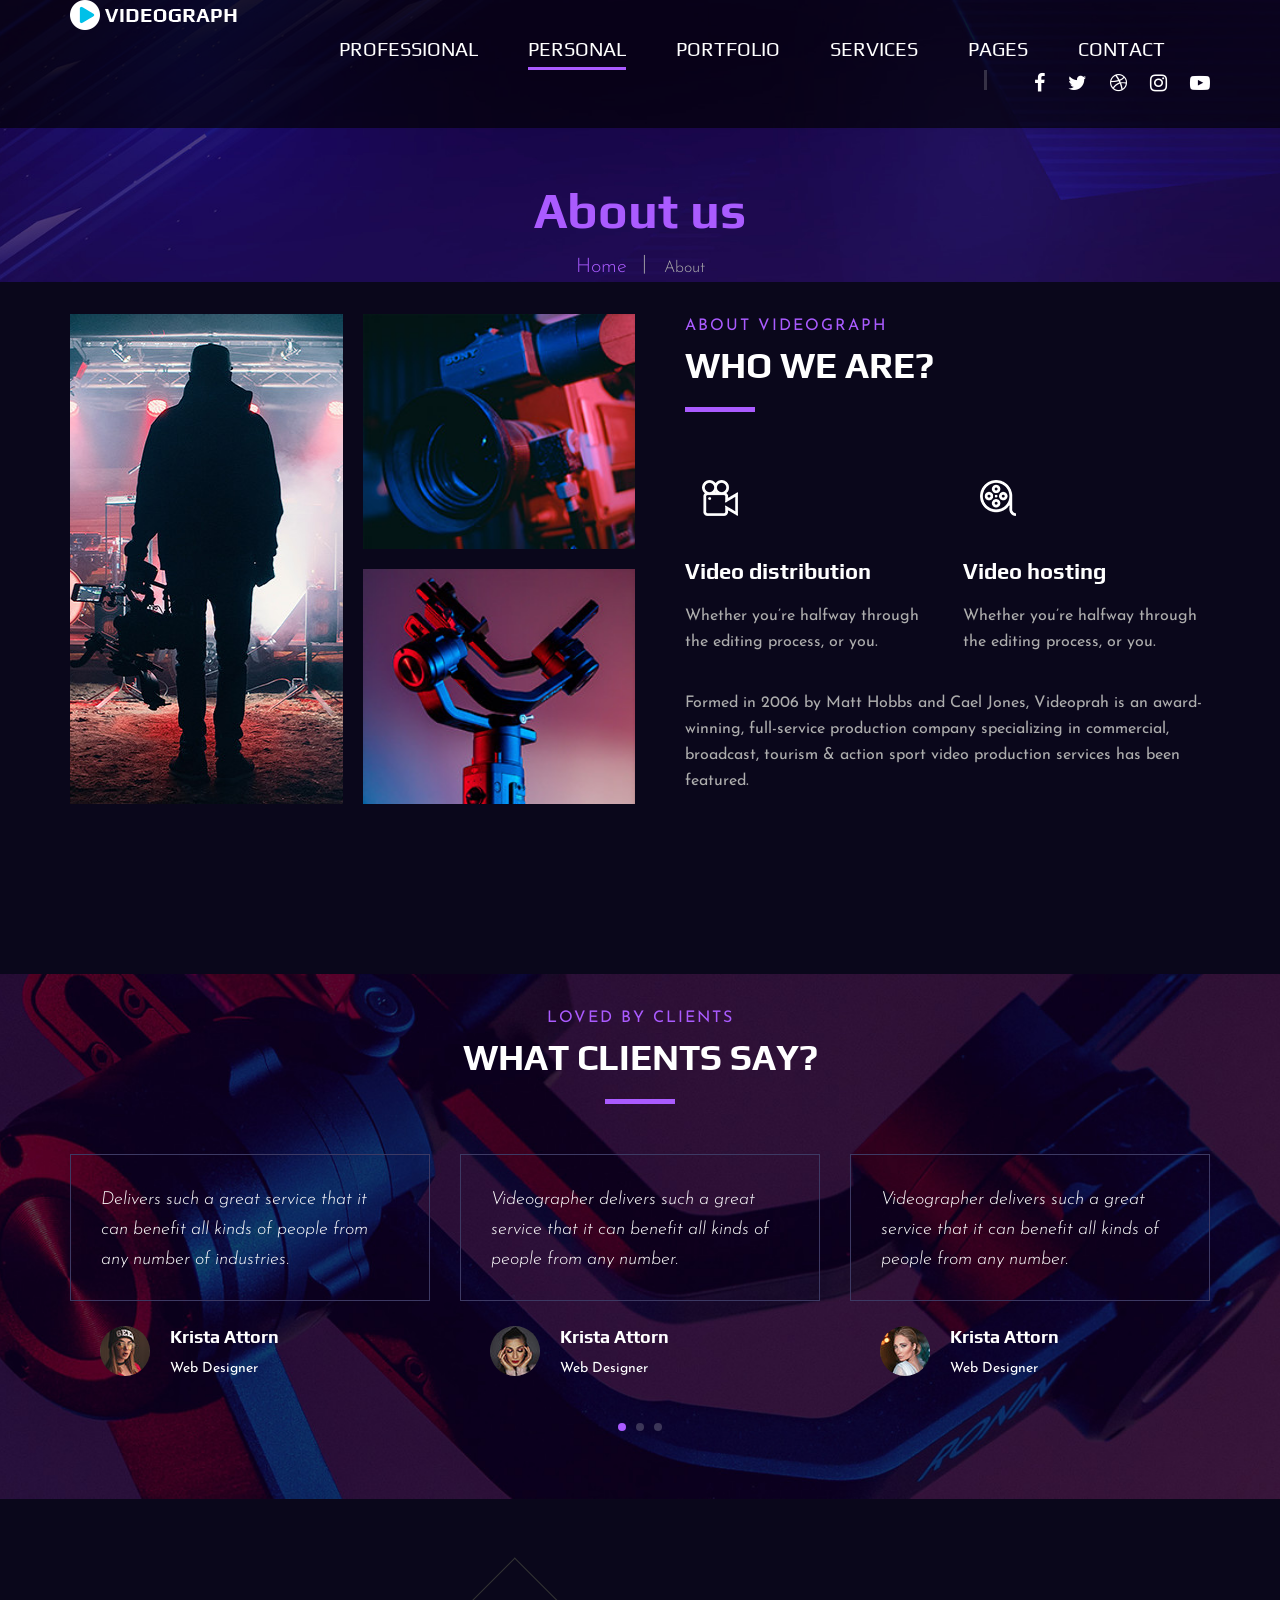
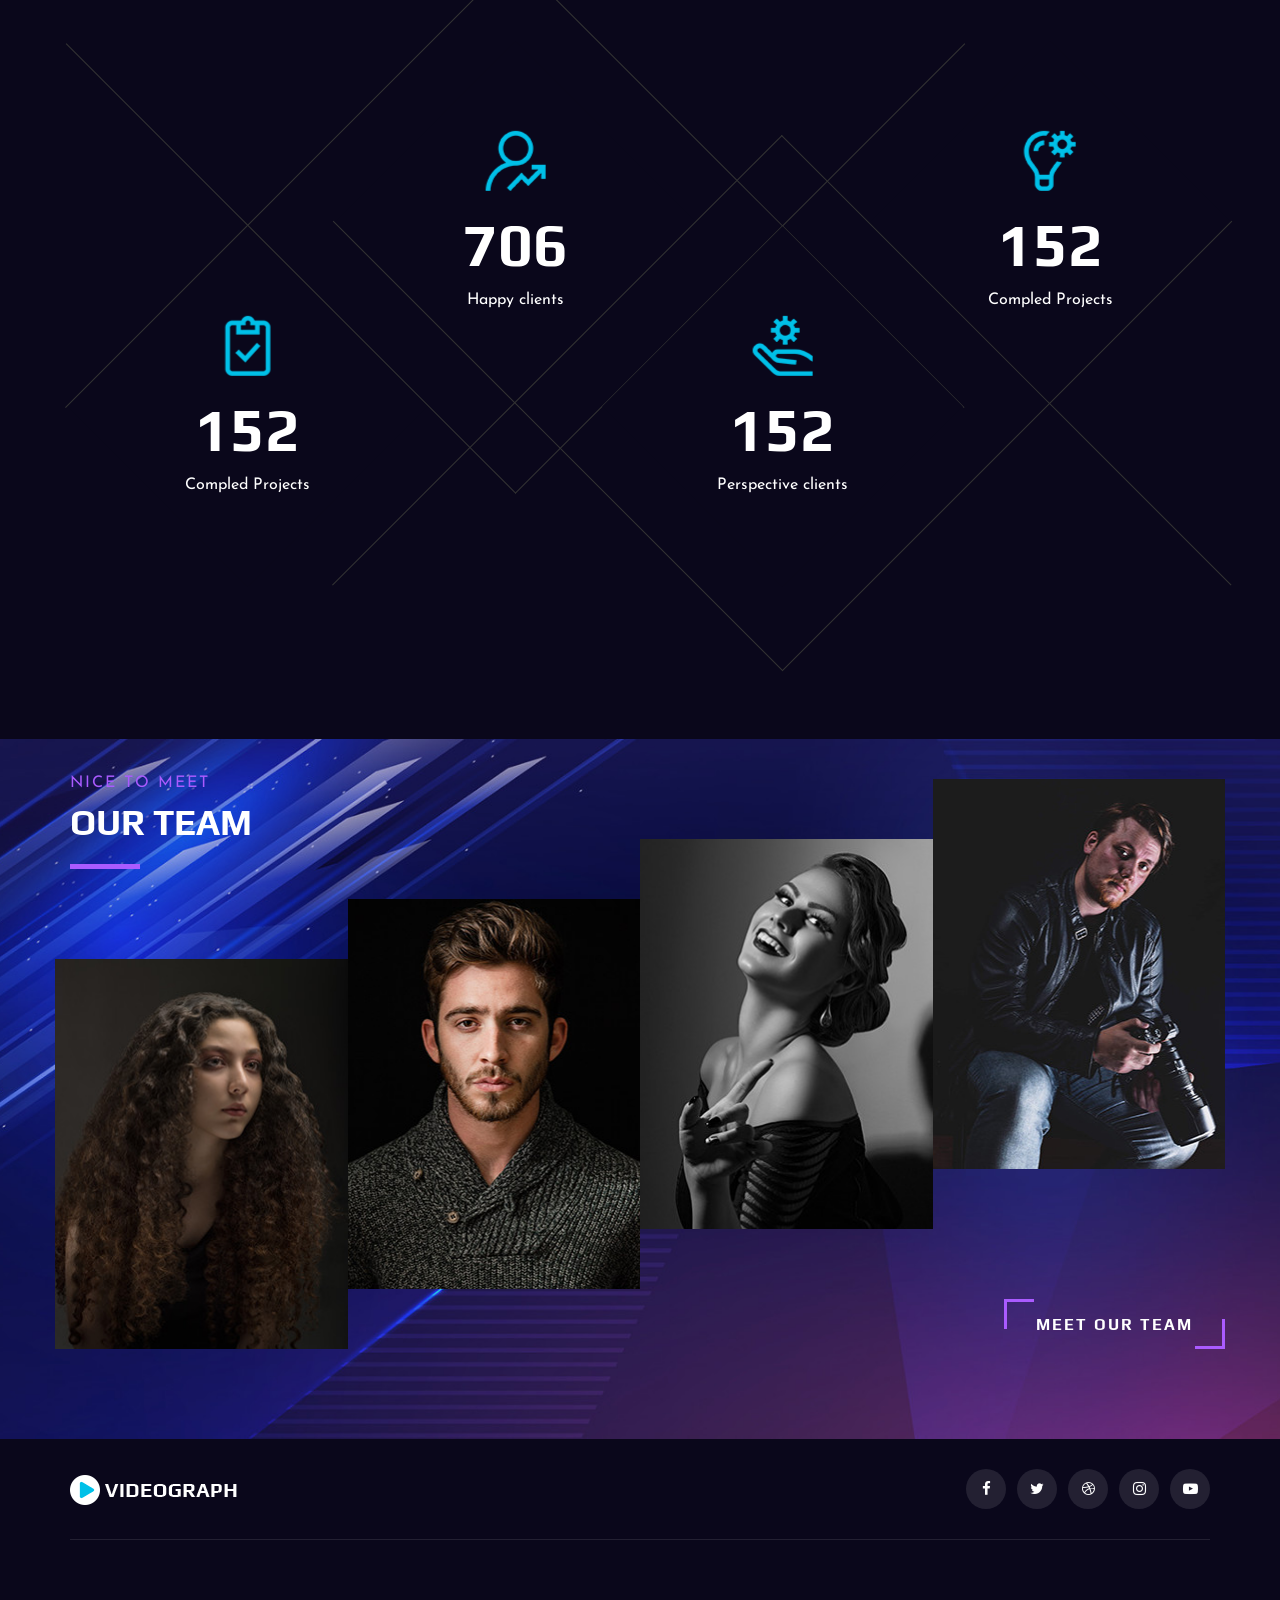
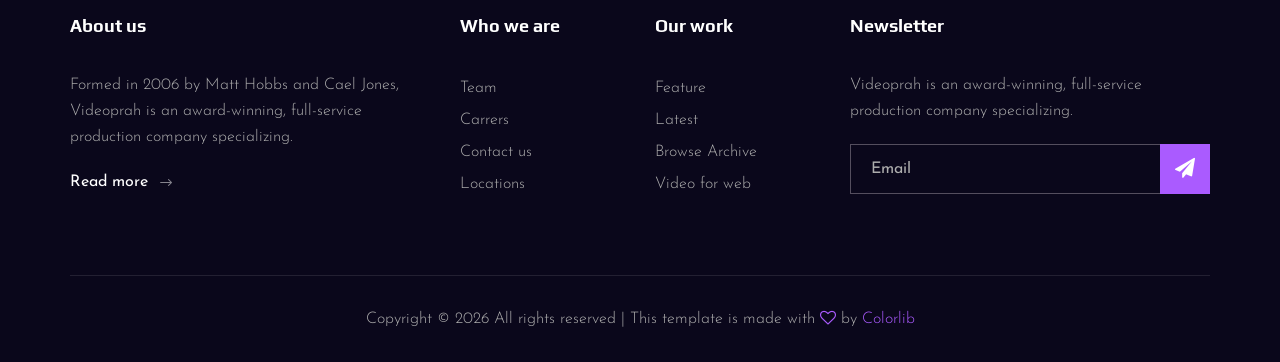
==== about.html @ f08d3ac4 "Uploaded project." ====
<!DOCTYPE html>
<html lang="zxx">

<head>
    <meta charset="UTF-8">
    <meta name="description" content="Videograph Template">
    <meta name="keywords" content="Videograph, unica, creative, html">
    <meta name="viewport" content="width=device-width, initial-scale=1.0">
    <meta http-equiv="X-UA-Compatible" content="ie=edge">
    <title>Videograph | Template</title>

    <!-- Google Font -->
    <link href="https://fonts.googleapis.com/css2?family=Play:wght@400;700&display=swap" rel="stylesheet">
    <link href="https://fonts.googleapis.com/css2?family=Josefin+Sans:wght@300;400;500;600;700&display=swap"
        rel="stylesheet">

    <!-- Css Styles -->
    <link rel="stylesheet" href="css/bootstrap.min.css" type="text/css">
    <link rel="stylesheet" href="css/font-awesome.min.css" type="text/css">
    <link rel="stylesheet" href="css/elegant-icons.css" type="text/css">
    <link rel="stylesheet" href="css/owl.carousel.min.css" type="text/css">
    <link rel="stylesheet" href="css/magnific-popup.css" type="text/css">
    <link rel="stylesheet" href="css/slicknav.min.css" type="text/css">
    <link rel="stylesheet" href="css/style.css" type="text/css">
</head>

<body>
    <!-- Page Preloder -->
    <div id="preloder">
        <div class="loader"></div>
    </div>

    <!-- Header Section Begin -->
    <header class="header">
        <div class="container">
            <div class="row">
                <div class="col-lg-2">
                    <div class="header__logo">
                        <a href="./index.html"><img src="img/logo.png" alt=""></a>
                    </div>
                </div>
                <div class="col-lg-10">
                    <div class="header__nav__option">
                        <nav class="header__nav__menu mobile-menu">
                            <ul>
                                <li><a href="./index.html">Professional</a></li>
                                <li class="active"><a href="./about.html">Personal</a></li>
                                <li><a href="./portfolio.html">Portfolio</a></li>
                                <li><a href="./services.html">Services</a></li>
                                <li><a href="#">Pages</a>
                                    <ul class="dropdown">
                                        <li><a href="./about.html">About</a></li>
                                        <li><a href="./portfolio.html">Portfolio</a></li>
                                        <li><a href="./blog.html">Blog</a></li>
                                        <li><a href="./blog-details.html">Blog Details</a></li>
                                    </ul>
                                </li>
                                <li><a href="./contact.html">Contact</a></li>
                            </ul>
                        </nav>
                        <div class="header__nav__social">
                            <a href="#"><i class="fa fa-facebook"></i></a>
                            <a href="#"><i class="fa fa-twitter"></i></a>
                            <a href="#"><i class="fa fa-dribbble"></i></a>
                            <a href="#"><i class="fa fa-instagram"></i></a>
                            <a href="#"><i class="fa fa-youtube-play"></i></a>
                        </div>
                    </div>
                </div>
            </div>
            <div id="mobile-menu-wrap"></div>
        </div>
    </header>
    <!-- Header End -->

    <!-- Breadcrumb Begin -->
    <div class="breadcrumb-option spad set-bg" data-setbg="img/breadcrumb-bg.jpg">
        <div class="container">
            <div class="row">
                <div class="col-lg-12 text-center">
                    <div class="breadcrumb__text">
                        <h2>About us</h2>
                        <div class="breadcrumb__links">
                            <a href="#">Home</a>
                            <span>About</span>
                        </div>
                    </div>
                </div>
            </div>
        </div>
    </div>
    <!-- Breadcrumb End -->

    <!-- About Section Begin -->
    <section class="about spad">
        <div class="container">
            <div class="row">
                <div class="col-lg-6">
                    <div class="about__pic">
                        <div class="row">
                            <div class="col-lg-6 col-md-6 col-sm-6">
                                <div class="about__pic__item about__pic__item--large set-bg"
                                    data-setbg="img/about/about-1.jpg"></div>
                            </div>
                            <div class="col-lg-6 col-md-6 col-sm-6">
                                <div class="row">
                                    <div class="col-lg-12">
                                        <div class="about__pic__item set-bg" data-setbg="img/about/about-2.jpg"></div>
                                    </div>
                                    <div class="col-lg-12">
                                        <div class="about__pic__item set-bg" data-setbg="img/about/about-3.jpg"></div>
                                    </div>
                                </div>
                            </div>
                        </div>
                    </div>
                </div>
                <div class="col-lg-6">
                    <div class="about__text">
                        <div class="section-title">
                            <span>About videograph</span>
                            <h2>WHo we are?</h2>
                        </div>
                        <div class="row">
                            <div class="col-lg-6 col-md-6 col-sm-6">
                                <div class="services__item">
                                    <div class="services__item__icon">
                                        <img src="img/icons/si-3.png" alt="">
                                    </div>
                                    <h4>Video distribution</h4>
                                    <p>Whether you’re halfway through the editing process, or you.</p>
                                </div>
                            </div>
                            <div class="col-lg-6 col-md-6 col-sm-6">
                                <div class="services__item">
                                    <div class="services__item__icon">
                                        <img src="img/icons/si-4.png" alt="">
                                    </div>
                                    <h4>Video hosting</h4>
                                    <p>Whether you’re halfway through the editing process, or you.</p>
                                </div>
                            </div>
                        </div>
                        <div class="about__text__desc">
                            <p>Formed in 2006 by Matt Hobbs and Cael Jones, Videoprah is an award-winning, full-service
                                production company specializing in commercial, broadcast, tourism & action sport video
                                production services has been featured.</p>
                        </div>
                    </div>
                </div>
            </div>
        </div>
    </section>
    <!-- About Section End -->

    <!-- Testimonial Section Begin -->
    <section class="testimonial spad set-bg" data-setbg="img/testimonial-bg.jpg">
        <div class="container">
            <div class="row">
                <div class="col-lg-12">
                    <div class="section-title center-title">
                        <span>Loved By Clients</span>
                        <h2>What clients say?</h2>
                    </div>
                </div>
            </div>
            <div class="row">
                <div class="testimonial__slider owl-carousel">
                    <div class="col-lg-4">
                        <div class="testimonial__item">
                            <div class="testimonial__text">
                                <p>Delivers such a great service that it can benefit all kinds of people from any number
                                    of industries.</p>
                            </div>
                            <div class="testimonial__author">
                                <div class="testimonial__author__pic">
                                    <img src="img/testimonial/ta-1.jpg" alt="">
                                </div>
                                <div class="testimonial__author__text">
                                    <h5>Krista Attorn</h5>
                                    <span>Web Designer</span>
                                </div>
                            </div>
                        </div>
                    </div>
                    <div class="col-lg-4">
                        <div class="testimonial__item">
                            <div class="testimonial__text">
                                <p>Videographer delivers such a great service that it can benefit all kinds of people
                                    from any number.</p>
                            </div>
                            <div class="testimonial__author">
                                <div class="testimonial__author__pic">
                                    <img src="img/testimonial/ta-2.jpg" alt="">
                                </div>
                                <div class="testimonial__author__text">
                                    <h5>Krista Attorn</h5>
                                    <span>Web Designer</span>
                                </div>
                            </div>
                        </div>
                    </div>
                    <div class="col-lg-4">
                        <div class="testimonial__item">
                            <div class="testimonial__text">
                                <p>Videographer delivers such a great service that it can benefit all kinds of people
                                    from any number.</p>
                            </div>
                            <div class="testimonial__author">
                                <div class="testimonial__author__pic">
                                    <img src="img/testimonial/ta-3.jpg" alt="">
                                </div>
                                <div class="testimonial__author__text">
                                    <h5>Krista Attorn</h5>
                                    <span>Web Designer</span>
                                </div>
                            </div>
                        </div>
                    </div>
                    <div class="col-lg-4">
                        <div class="testimonial__item">
                            <div class="testimonial__text">
                                <p>Delivers such a great service that it can benefit all kinds of people from any number
                                    of industries.</p>
                            </div>
                            <div class="testimonial__author">
                                <div class="testimonial__author__pic">
                                    <img src="img/testimonial/ta-1.jpg" alt="">
                                </div>
                                <div class="testimonial__author__text">
                                    <h5>Krista Attorn</h5>
                                    <span>Web Designer</span>
                                </div>
                            </div>
                        </div>
                    </div>
                    <div class="col-lg-4">
                        <div class="testimonial__item">
                            <div class="testimonial__text">
                                <p>Videographer delivers such a great service that it can benefit all kinds of people
                                    from any number.</p>
                            </div>
                            <div class="testimonial__author">
                                <div class="testimonial__author__pic">
                                    <img src="img/testimonial/ta-2.jpg" alt="">
                                </div>
                                <div class="testimonial__author__text">
                                    <h5>Krista Attorn</h5>
                                    <span>Web Designer</span>
                                </div>
                            </div>
                        </div>
                    </div>
                </div>
            </div>
        </div>
    </section>
    <!-- Testimonial Section End -->

    <!-- Counter Section Begin -->
    <section class="counter">
        <div class="container">
            <div class="counter__content">
                <div class="row">
                    <div class="col-lg-3 col-md-6 col-sm-6">
                        <div class="counter__item">
                            <div class="counter__item__text">
                                <img src="img/icons/ci-1.png" alt="">
                                <h2 class="counter_num">230</h2>
                                <p>Compled Projects</p>
                            </div>
                        </div>
                    </div>
                    <div class="col-lg-3 col-md-6 col-sm-6">
                        <div class="counter__item second__item">
                            <div class="counter__item__text">
                                <img src="img/icons/ci-2.png" alt="">
                                <h2 class="counter_num">1068</h2>
                                <p>Happy clients</p>
                            </div>
                        </div>
                    </div>
                    <div class="col-lg-3 col-md-6 col-sm-6">
                        <div class="counter__item third__item">
                            <div class="counter__item__text">
                                <img src="img/icons/ci-3.png" alt="">
                                <h2 class="counter_num">230</h2>
                                <p>Perspective clients</p>
                            </div>
                        </div>
                    </div>
                    <div class="col-lg-3 col-md-6 col-sm-6">
                        <div class="counter__item four__item">
                            <div class="counter__item__text">
                                <img src="img/icons/ci-4.png" alt="">
                                <h2 class="counter_num">230</h2>
                                <p>Compled Projects</p>
                            </div>
                        </div>
                    </div>
                </div>
            </div>
        </div>
    </section>
    <!-- Counter Section End -->

    <!-- Team Section Begin -->
    <section class="team spad set-bg" data-setbg="img/team-bg.jpg">
        <div class="container">
            <div class="row">
                <div class="col-lg-12">
                    <div class="section-title team__title">
                        <span>Nice to meet</span>
                        <h2>OUR Team</h2>
                    </div>
                </div>
            </div>
            <div class="row">
                <div class="col-lg-3 col-md-6 col-sm-6 p-0">
                    <div class="team__item set-bg" data-setbg="img/team/team-1.jpg">
                        <div class="team__item__text">
                            <h4>AMANDA STONE</h4>
                            <p>Videographer</p>
                            <div class="team__item__social">
                                <a href="#"><i class="fa fa-facebook"></i></a>
                                <a href="#"><i class="fa fa-twitter"></i></a>
                                <a href="#"><i class="fa fa-dribbble"></i></a>
                                <a href="#"><i class="fa fa-instagram"></i></a>
                            </div>
                        </div>
                    </div>
                </div>
                <div class="col-lg-3 col-md-6 col-sm-6 p-0">
                    <div class="team__item team__item--second set-bg" data-setbg="img/team/team-2.jpg">
                        <div class="team__item__text">
                            <h4>AMANDA STONE</h4>
                            <p>Videographer</p>
                            <div class="team__item__social">
                                <a href="#"><i class="fa fa-facebook"></i></a>
                                <a href="#"><i class="fa fa-twitter"></i></a>
                                <a href="#"><i class="fa fa-dribbble"></i></a>
                                <a href="#"><i class="fa fa-instagram"></i></a>
                            </div>
                        </div>
                    </div>
                </div>
                <div class="col-lg-3 col-md-6 col-sm-6 p-0">
                    <div class="team__item team__item--third set-bg" data-setbg="img/team/team-3.jpg">
                        <div class="team__item__text">
                            <h4>AMANDA STONE</h4>
                            <p>Videographer</p>
                            <div class="team__item__social">
                                <a href="#"><i class="fa fa-facebook"></i></a>
                                <a href="#"><i class="fa fa-twitter"></i></a>
                                <a href="#"><i class="fa fa-dribbble"></i></a>
                                <a href="#"><i class="fa fa-instagram"></i></a>
                            </div>
                        </div>
                    </div>
                </div>
                <div class="col-lg-3 col-md-6 col-sm-6 p-0">
                    <div class="team__item team__item--four set-bg" data-setbg="img/team/team-4.jpg">
                        <div class="team__item__text">
                            <h4>AMANDA STONE</h4>
                            <p>Videographer</p>
                            <div class="team__item__social">
                                <a href="#"><i class="fa fa-facebook"></i></a>
                                <a href="#"><i class="fa fa-twitter"></i></a>
                                <a href="#"><i class="fa fa-dribbble"></i></a>
                                <a href="#"><i class="fa fa-instagram"></i></a>
                            </div>
                        </div>
                    </div>
                </div>
                <div class="col-lg-12 p-0">
                    <div class="team__btn">
                        <a href="#" class="primary-btn">Meet Our Team</a>
                    </div>
                </div>
            </div>
        </div>
    </section>
    <!-- Team Section End -->

    <!-- Footer Section Begin -->
    <footer class="footer">
        <div class="container">
            <div class="footer__top">
                <div class="row">
                    <div class="col-lg-6 col-md-6">
                        <div class="footer__top__logo">
                            <a href="#"><img src="img/logo.png" alt=""></a>
                        </div>
                    </div>
                    <div class="col-lg-6 col-md-6">
                        <div class="footer__top__social">
                            <a href="#"><i class="fa fa-facebook"></i></a>
                            <a href="#"><i class="fa fa-twitter"></i></a>
                            <a href="#"><i class="fa fa-dribbble"></i></a>
                            <a href="#"><i class="fa fa-instagram"></i></a>
                            <a href="#"><i class="fa fa-youtube-play"></i></a>
                        </div>
                    </div>
                </div>
            </div>
            <div class="footer__option">
                <div class="row">
                    <div class="col-lg-4 col-md-6 col-sm-6">
                        <div class="footer__option__item">
                            <h5>About us</h5>
                            <p>Formed in 2006 by Matt Hobbs and Cael Jones, Videoprah is an award-winning, full-service
                                production company specializing.</p>
                            <a href="#" class="read__more">Read more <span class="arrow_right"></span></a>
                        </div>
                    </div>
                    <div class="col-lg-2 col-md-3 col-sm-3">
                        <div class="footer__option__item">
                            <h5>Who we are</h5>
                            <ul>
                                <li><a href="#">Team</a></li>
                                <li><a href="#">Carrers</a></li>
                                <li><a href="#">Contact us</a></li>
                                <li><a href="#">Locations</a></li>
                            </ul>
                        </div>
                    </div>
                    <div class="col-lg-2 col-md-3 col-sm-3">
                        <div class="footer__option__item">
                            <h5>Our work</h5>
                            <ul>
                                <li><a href="#">Feature</a></li>
                                <li><a href="#">Latest</a></li>
                                <li><a href="#">Browse Archive</a></li>
                                <li><a href="#">Video for web</a></li>
                            </ul>
                        </div>
                    </div>
                    <div class="col-lg-4 col-md-12">
                        <div class="footer__option__item">
                            <h5>Newsletter</h5>
                            <p>Videoprah is an award-winning, full-service production company specializing.</p>
                            <form action="#">
                                <input type="text" placeholder="Email">
                                <button type="submit"><i class="fa fa-send"></i></button>
                            </form>
                        </div>
                    </div>
                </div>
            </div>
            <div class="footer__copyright">
                <div class="row">
                    <div class="col-lg-12 text-center">
                        <!-- Link back to Colorlib can't be removed. Template is licensed under CC BY 3.0. -->
                        <p class="footer__copyright__text">Copyright &copy;
                            <script>
                                document.write(new Date().getFullYear());
                            </script>
                            All rights reserved | This template is made with <i class="fa fa-heart-o"
                                aria-hidden="true"></i> by <a href="https://colorlib.com" target="_blank">Colorlib</a>
                        </p>
                        <!-- Link back to Colorlib can't be removed. Template is licensed under CC BY 3.0. -->
                    </div>
                </div>
            </div>
        </div>
    </footer>
    <!-- Footer Section End -->

    <!-- Js Plugins -->
    <script src="js/jquery-3.3.1.min.js"></script>
    <script src="js/bootstrap.min.js"></script>
    <script src="js/jquery.magnific-popup.min.js"></script>
    <script src="js/mixitup.min.js"></script>
    <script src="js/masonry.pkgd.min.js"></script>
    <script src="js/jquery.slicknav.js"></script>
    <script src="js/owl.carousel.min.js"></script>
    <script src="js/main.js"></script>
</body>

</html>
---- css/elegant-icons.css ----
@font-face {
	font-family: 'ElegantIcons';
	src:url('../fonts/ElegantIcons.eot');
	src:url('../fonts/ElegantIcons.eot?#iefix') format('embedded-opentype'),
		url('../fonts/ElegantIcons.woff') format('woff'),
		url('../fonts/ElegantIcons.ttf') format('truetype'),
		url('../fonts/ElegantIcons.svg#ElegantIcons') format('svg');
	font-weight: normal;
	font-style: normal;
}

/* Use the following CSS code if you want to use data attributes for inserting your icons */
[data-icon]:before {
	font-family: 'ElegantIcons';
	content: attr(data-icon);
	speak: none;
	font-weight: normal;
	font-variant: normal;
	text-transform: none;
	line-height: 1;
	-webkit-font-smoothing: antialiased;
	-moz-osx-font-smoothing: grayscale;
}

/* Use the following CSS code if you want to have a class per icon */
/*
Instead of a list of all class selectors,
you can use the generic selector below, but it's slower:
[class*="your-class-prefix"] {
*/
.arrow_up, .arrow_down, .arrow_left, .arrow_right, .arrow_left-up, .arrow_right-up, .arrow_right-down, .arrow_left-down, .arrow-up-down, .arrow_up-down_alt, .arrow_left-right_alt, .arrow_left-right, .arrow_expand_alt2, .arrow_expand_alt, .arrow_condense, .arrow_expand, .arrow_move, .arrow_carrot-up, .arrow_carrot-down, .arrow_carrot-left, .arrow_carrot-right, .arrow_carrot-2up, .arrow_carrot-2down, .arrow_carrot-2left, .arrow_carrot-2right, .arrow_carrot-up_alt2, .arrow_carrot-down_alt2, .arrow_carrot-left_alt2, .arrow_carrot-right_alt2, .arrow_carrot-2up_alt2, .arrow_carrot-2down_alt2, .arrow_carrot-2left_alt2, .arrow_carrot-2right_alt2, .arrow_triangle-up, .arrow_triangle-down, .arrow_triangle-left, .arrow_triangle-right, .arrow_triangle-up_alt2, .arrow_triangle-down_alt2, .arrow_triangle-left_alt2, .arrow_triangle-right_alt2, .arrow_back, .icon_minus-06, .icon_plus, .icon_close, .icon_check, .icon_minus_alt2, .icon_plus_alt2, .icon_close_alt2, .icon_check_alt2, .icon_zoom-out_alt, .icon_zoom-in_alt, .icon_search, .icon_box-empty, .icon_box-selected, .icon_minus-box, .icon_plus-box, .icon_box-checked, .icon_circle-empty, .icon_circle-slelected, .icon_stop_alt2, .icon_stop, .icon_pause_alt2, .icon_pause, .icon_menu, .icon_menu-square_alt2, .icon_menu-circle_alt2, .icon_ul, .icon_ol, .icon_adjust-horiz, .icon_adjust-vert, .icon_document_alt, .icon_documents_alt, .icon_pencil, .icon_pencil-edit_alt, .icon_pencil-edit, .icon_folder-alt, .icon_folder-open_alt, .icon_folder-add_alt, .icon_info_alt, .icon_error-oct_alt, .icon_error-circle_alt, .icon_error-triangle_alt, .icon_question_alt2, .icon_question, .icon_comment_alt, .icon_chat_alt, .icon_vol-mute_alt, .icon_volume-low_alt, .icon_volume-high_alt, .icon_quotations, .icon_quotations_alt2, .icon_clock_alt, .icon_lock_alt, .icon_lock-open_alt, .icon_key_alt, .icon_cloud_alt, .icon_cloud-upload_alt, .icon_cloud-download_alt, .icon_image, .icon_images, .icon_lightbulb_alt, .icon_gift_alt, .icon_house_alt, .icon_genius, .icon_mobile, .icon_tablet, .icon_laptop, .icon_desktop, .icon_camera_alt, .icon_mail_alt, .icon_cone_alt, .icon_ribbon_alt, .icon_bag_alt, .icon_creditcard, .icon_cart_alt, .icon_paperclip, .icon_tag_alt, .icon_tags_alt, .icon_trash_alt, .icon_cursor_alt, .icon_mic_alt, .icon_compass_alt, .icon_pin_alt, .icon_pushpin_alt, .icon_map_alt, .icon_drawer_alt, .icon_toolbox_alt, .icon_book_alt, .icon_calendar, .icon_film, .icon_table, .icon_contacts_alt, .icon_headphones, .icon_lifesaver, .icon_piechart, .icon_refresh, .icon_link_alt, .icon_link, .icon_loading, .icon_blocked, .icon_archive_alt, .icon_heart_alt, .icon_star_alt, .icon_star-half_alt, .icon_star, .icon_star-half, .icon_tools, .icon_tool, .icon_cog, .icon_cogs, .arrow_up_alt, .arrow_down_alt, .arrow_left_alt, .arrow_right_alt, .arrow_left-up_alt, .arrow_right-up_alt, .arrow_right-down_alt, .arrow_left-down_alt, .arrow_condense_alt, .arrow_expand_alt3, .arrow_carrot_up_alt, .arrow_carrot-down_alt, .arrow_carrot-left_alt, .arrow_carrot-right_alt, .arrow_carrot-2up_alt, .arrow_carrot-2dwnn_alt, .arrow_carrot-2left_alt, .arrow_carrot-2right_alt, .arrow_triangle-up_alt, .arrow_triangle-down_alt, .arrow_triangle-left_alt, .arrow_triangle-right_alt, .icon_minus_alt, .icon_plus_alt, .icon_close_alt, .icon_check_alt, .icon_zoom-out, .icon_zoom-in, .icon_stop_alt, .icon_menu-square_alt, .icon_menu-circle_alt, .icon_document, .icon_documents, .icon_pencil_alt, .icon_folder, .icon_folder-open, .icon_folder-add, .icon_folder_upload, .icon_folder_download, .icon_info, .icon_error-circle, .icon_error-oct, .icon_error-triangle, .icon_question_alt, .icon_comment, .icon_chat, .icon_vol-mute, .icon_volume-low, .icon_volume-high, .icon_quotations_alt, .icon_clock, .icon_lock, .icon_lock-open, .icon_key, .icon_cloud, .icon_cloud-upload, .icon_cloud-download, .icon_lightbulb, .icon_gift, .icon_house, .icon_camera, .icon_mail, .icon_cone, .icon_ribbon, .icon_bag, .icon_cart, .icon_tag, .icon_tags, .icon_trash, .icon_cursor, .icon_mic, .icon_compass, .icon_pin, .icon_pushpin, .icon_map, .icon_drawer, .icon_toolbox, .icon_book, .icon_contacts, .icon_archive, .icon_heart, .icon_profile, .icon_group, .icon_grid-2x2, .icon_grid-3x3, .icon_music, .icon_pause_alt, .icon_phone, .icon_upload, .icon_download, .social_facebook, .social_twitter, .social_pinterest, .social_googleplus, .social_tumblr, .social_tumbleupon, .social_wordpress, .social_instagram, .social_dribbble, .social_vimeo, .social_linkedin, .social_rss, .social_deviantart, .social_share, .social_myspace, .social_skype, .social_youtube, .social_picassa, .social_googledrive, .social_flickr, .social_blogger, .social_spotify, .social_delicious, .social_facebook_circle, .social_twitter_circle, .social_pinterest_circle, .social_googleplus_circle, .social_tumblr_circle, .social_stumbleupon_circle, .social_wordpress_circle, .social_instagram_circle, .social_dribbble_circle, .social_vimeo_circle, .social_linkedin_circle, .social_rss_circle, .social_deviantart_circle, .social_share_circle, .social_myspace_circle, .social_skype_circle, .social_youtube_circle, .social_picassa_circle, .social_googledrive_alt2, .social_flickr_circle, .social_blogger_circle, .social_spotify_circle, .social_delicious_circle, .social_facebook_square, .social_twitter_square, .social_pinterest_square, .social_googleplus_square, .social_tumblr_square, .social_stumbleupon_square, .social_wordpress_square, .social_instagram_square, .social_dribbble_square, .social_vimeo_square, .social_linkedin_square, .social_rss_square, .social_deviantart_square, .social_share_square, .social_myspace_square, .social_skype_square, .social_youtube_square, .social_picassa_square, .social_googledrive_square, .social_flickr_square, .social_blogger_square, .social_spotify_square, .social_delicious_square, .icon_printer, .icon_calulator, .icon_building, .icon_floppy, .icon_drive, .icon_search-2, .icon_id, .icon_id-2, .icon_puzzle, .icon_like, .icon_dislike, .icon_mug, .icon_currency, .icon_wallet, .icon_pens, .icon_easel, .icon_flowchart, .icon_datareport, .icon_briefcase, .icon_shield, .icon_percent, .icon_globe, .icon_globe-2, .icon_target, .icon_hourglass, .icon_balance, .icon_rook, .icon_printer-alt, .icon_calculator_alt, .icon_building_alt, .icon_floppy_alt, .icon_drive_alt, .icon_search_alt, .icon_id_alt, .icon_id-2_alt, .icon_puzzle_alt, .icon_like_alt, .icon_dislike_alt, .icon_mug_alt, .icon_currency_alt, .icon_wallet_alt, .icon_pens_alt, .icon_easel_alt, .icon_flowchart_alt, .icon_datareport_alt, .icon_briefcase_alt, .icon_shield_alt, .icon_percent_alt, .icon_globe_alt, .icon_clipboard {
	font-family: 'ElegantIcons';
	speak: none;
	font-style: normal;
	font-weight: normal;
	font-variant: normal;
	text-transform: none;
	line-height: 1;
	-webkit-font-smoothing: antialiased;
}
.arrow_up:before {
	content: "\21";
}
.arrow_down:before {
	content: "\22";
}
.arrow_left:before {
	content: "\23";
}
.arrow_right:before {
	content: "\24";
}
.arrow_left-up:before {
	content: "\25";
}
.arrow_right-up:before {
	content: "\26";
}
.arrow_right-down:before {
	content: "\27";
}
.arrow_left-down:before {
	content: "\28";
}
.arrow-up-down:before {
	content: "\29";
}
.arrow_up-down_alt:before {
	content: "\2a";
}
.arrow_left-right_alt:before {
	content: "\2b";
}
.arrow_left-right:before {
	content: "\2c";
}
.arrow_expand_alt2:before {
	content: "\2d";
}
.arrow_expand_alt:before {
	content: "\2e";
}
.arrow_condense:before {
	content: "\2f";
}
.arrow_expand:before {
	content: "\30";
}
.arrow_move:before {
	content: "\31";
}
.arrow_carrot-up:before {
	content: "\32";
}
.arrow_carrot-down:before {
	content: "\33";
}
.arrow_carrot-left:before {
	content: "\34";
}
.arrow_carrot-right:before {
	content: "\35";
}
.arrow_carrot-2up:before {
	content: "\36";
}
.arrow_carrot-2down:before {
	content: "\37";
}
.arrow_carrot-2left:before {
	content: "\38";
}
.arrow_carrot-2right:before {
	content: "\39";
}
.arrow_carrot-up_alt2:before {
	content: "\3a";
}
.arrow_carrot-down_alt2:before {
	content: "\3b";
}
.arrow_carrot-left_alt2:before {
	content: "\3c";
}
.arrow_carrot-right_alt2:before {
	content: "\3d";
}
.arrow_carrot-2up_alt2:before {
	content: "\3e";
}
.arrow_carrot-2down_alt2:before {
	content: "\3f";
}
.arrow_carrot-2left_alt2:before {
	content: "\40";
}
.arrow_carrot-2right_alt2:before {
	content: "\41";
}
.arrow_triangle-up:before {
	content: "\42";
}
.arrow_triangle-down:before {
	content: "\43";
}
.arrow_triangle-left:before {
	content: "\44";
}
.arrow_triangle-right:before {
	content: "\45";
}
.arrow_triangle-up_alt2:before {
	content: "\46";
}
.arrow_triangle-down_alt2:before {
	content: "\47";
}
.arrow_triangle-left_alt2:before {
	content: "\48";
}
.arrow_triangle-right_alt2:before {
	content: "\49";
}
.arrow_back:before {
	content: "\4a";
}
.icon_minus-06:before {
	content: "\4b";
}
.icon_plus:before {
	content: "\4c";
}
.icon_close:before {
	content: "\4d";
}
.icon_check:before {
	content: "\4e";
}
.icon_minus_alt2:before {
	content: "\4f";
}
.icon_plus_alt2:before {
	content: "\50";
}
.icon_close_alt2:before {
	content: "\51";
}
.icon_check_alt2:before {
	content: "\52";
}
.icon_zoom-out_alt:before {
	content: "\53";
}
.icon_zoom-in_alt:before {
	content: "\54";
}
.icon_search:before {
	content: "\55";
}
.icon_box-empty:before {
	content: "\56";
}
.icon_box-selected:before {
	content: "\57";
}
.icon_minus-box:before {
	content: "\58";
}
.icon_plus-box:before {
	content: "\59";
}
.icon_box-checked:before {
	content: "\5a";
}
.icon_circle-empty:before {
	content: "\5b";
}
.icon_circle-slelected:before {
	content: "\5c";
}
.icon_stop_alt2:before {
	content: "\5d";
}
.icon_stop:before {
	content: "\5e";
}
.icon_pause_alt2:before {
	content: "\5f";
}
.icon_pause:before {
	content: "\60";
}
.icon_menu:before {
	content: "\61";
}
.icon_menu-square_alt2:before {
	content: "\62";
}
.icon_menu-circle_alt2:before {
	content: "\63";
}
.icon_ul:before {
	content: "\64";
}
.icon_ol:before {
	content: "\65";
}
.icon_adjust-horiz:before {
	content: "\66";
}
.icon_adjust-vert:before {
	content: "\67";
}
.icon_document_alt:before {
	content: "\68";
}
.icon_documents_alt:before {
	content: "\69";
}
.icon_pencil:before {
	content: "\6a";
}
.icon_pencil-edit_alt:before {
	content: "\6b";
}
.icon_pencil-edit:before {
	content: "\6c";
}
.icon_folder-alt:before {
	content: "\6d";
}
.icon_folder-open_alt:before {
	content: "\6e";
}
.icon_folder-add_alt:before {
	content: "\6f";
}
.icon_info_alt:before {
	content: "\70";
}
.icon_error-oct_alt:before {
	content: "\71";
}
.icon_error-circle_alt:before {
	content: "\72";
}
.icon_error-triangle_alt:before {
	content: "\73";
}
.icon_question_alt2:before {
	content: "\74";
}
.icon_question:before {
	content: "\75";
}
.icon_comment_alt:before {
	content: "\76";
}
.icon_chat_alt:before {
	content: "\77";
}
.icon_vol-mute_alt:before {
	content: "\78";
}
.icon_volume-low_alt:before {
	content: "\79";
}
.icon_volume-high_alt:before {
	content: "\7a";
}
.icon_quotations:before {
	content: "\7b";
}
.icon_quotations_alt2:before {
	content: "\7c";
}
.icon_clock_alt:before {
	content: "\7d";
}
.icon_lock_alt:before {
	content: "\7e";
}
.icon_lock-open_alt:before {
	content: "\e000";
}
.icon_key_alt:before {
	content: "\e001";
}
.icon_cloud_alt:before {
	content: "\e002";
}
.icon_cloud-upload_alt:before {
	content: "\e003";
}
.icon_cloud-download_alt:before {
	content: "\e004";
}
.icon_image:before {
	content: "\e005";
}
.icon_images:before {
	content: "\e006";
}
.icon_lightbulb_alt:before {
	content: "\e007";
}
.icon_gift_alt:before {
	content: "\e008";
}
.icon_house_alt:before {
	content: "\e009";
}
.icon_genius:before {
	content: "\e00a";
}
.icon_mobile:before {
	content: "\e00b";
}
.icon_tablet:before {
	content: "\e00c";
}
.icon_laptop:before {
	content: "\e00d";
}
.icon_desktop:before {
	content: "\e00e";
}
.icon_camera_alt:before {
	content: "\e00f";
}
.icon_mail_alt:before {
	content: "\e010";
}
.icon_cone_alt:before {
	content: "\e011";
}
.icon_ribbon_alt:before {
	content: "\e012";
}
.icon_bag_alt:before {
	content: "\e013";
}
.icon_creditcard:before {
	content: "\e014";
}
.icon_cart_alt:before {
	content: "\e015";
}
.icon_paperclip:before {
	content: "\e016";
}
.icon_tag_alt:before {
	content: "\e017";
}
.icon_tags_alt:before {
	content: "\e018";
}
.icon_trash_alt:before {
	content: "\e019";
}
.icon_cursor_alt:before {
	content: "\e01a";
}
.icon_mic_alt:before {
	content: "\e01b";
}
.icon_compass_alt:before {
	content: "\e01c";
}
.icon_pin_alt:before {
	content: "\e01d";
}
.icon_pushpin_alt:before {
	content: "\e01e";
}
.icon_map_alt:before {
	content: "\e01f";
}
.icon_drawer_alt:before {
	content: "\e020";
}
.icon_toolbox_alt:before {
	content: "\e021";
}
.icon_book_alt:before {
	content: "\e022";
}
.icon_calendar:before {
	content: "\e023";
}
.icon_film:before {
	content: "\e024";
}
.icon_table:before {
	content: "\e025";
}
.icon_contacts_alt:before {
	content: "\e026";
}
.icon_headphones:before {
	content: "\e027";
}
.icon_lifesaver:before {
	content: "\e028";
}
.icon_piechart:before {
	content: "\e029";
}
.icon_refresh:before {
	content: "\e02a";
}
.icon_link_alt:before {
	content: "\e02b";
}
.icon_link:before {
	content: "\e02c";
}
.icon_loading:before {
	content: "\e02d";
}
.icon_blocked:before {
	content: "\e02e";
}
.icon_archive_alt:before {
	content: "\e02f";
}
.icon_heart_alt:before {
	content: "\e030";
}
.icon_star_alt:before {
	content: "\e031";
}
.icon_star-half_alt:before {
	content: "\e032";
}
.icon_star:before {
	content: "\e033";
}
.icon_star-half:before {
	content: "\e034";
}
.icon_tools:before {
	content: "\e035";
}
.icon_tool:before {
	content: "\e036";
}
.icon_cog:before {
	content: "\e037";
}
.icon_cogs:before {
	content: "\e038";
}
.arrow_up_alt:before {
	content: "\e039";
}
.arrow_down_alt:before {
	content: "\e03a";
}
.arrow_left_alt:before {
	content: "\e03b";
}
.arrow_right_alt:before {
	content: "\e03c";
}
.arrow_left-up_alt:before {
	content: "\e03d";
}
.arrow_right-up_alt:before {
	content: "\e03e";
}
.arrow_right-down_alt:before {
	content: "\e03f";
}
.arrow_left-down_alt:before {
	content: "\e040";
}
.arrow_condense_alt:before {
	content: "\e041";
}
.arrow_expand_alt3:before {
	content: "\e042";
}
.arrow_carrot_up_alt:before {
	content: "\e043";
}
.arrow_carrot-down_alt:before {
	content: "\e044";
}
.arrow_carrot-left_alt:before {
	content: "\e045";
}
.arrow_carrot-right_alt:before {
	content: "\e046";
}
.arrow_carrot-2up_alt:before {
	content: "\e047";
}
.arrow_carrot-2dwnn_alt:before {
	content: "\e048";
}
.arrow_carrot-2left_alt:before {
	content: "\e049";
}
.arrow_carrot-2right_alt:before {
	content: "\e04a";
}
.arrow_triangle-up_alt:before {
	content: "\e04b";
}
.arrow_triangle-down_alt:before {
	content: "\e04c";
}
.arrow_triangle-left_alt:before {
	content: "\e04d";
}
.arrow_triangle-right_alt:before {
	content: "\e04e";
}
.icon_minus_alt:before {
	content: "\e04f";
}
.icon_plus_alt:before {
	content: "\e050";
}
.icon_close_alt:before {
	content: "\e051";
}
.icon_check_alt:before {
	content: "\e052";
}
.icon_zoom-out:before {
	content: "\e053";
}
.icon_zoom-in:before {
	content: "\e054";
}
.icon_stop_alt:before {
	content: "\e055";
}
.icon_menu-square_alt:before {
	content: "\e056";
}
.icon_menu-circle_alt:before {
	content: "\e057";
}
.icon_document:before {
	content: "\e058";
}
.icon_documents:before {
	content: "\e059";
}
.icon_pencil_alt:before {
	content: "\e05a";
}
.icon_folder:before {
	content: "\e05b";
}
.icon_folder-open:before {
	content: "\e05c";
}
.icon_folder-add:before {
	content: "\e05d";
}
.icon_folder_upload:before {
	content: "\e05e";
}
.icon_folder_download:before {
	content: "\e05f";
}
.icon_info:before {
	content: "\e060";
}
.icon_error-circle:before {
	content: "\e061";
}
.icon_error-oct:before {
	content: "\e062";
}
.icon_error-triangle:before {
	content: "\e063";
}
.icon_question_alt:before {
	content: "\e064";
}
.icon_comment:before {
	content: "\e065";
}
.icon_chat:before {
	content: "\e066";
}
.icon_vol-mute:before {
	content: "\e067";
}
.icon_volume-low:before {
	content: "\e068";
}
.icon_volume-high:before {
	content: "\e069";
}
.icon_quotations_alt:before {
	content: "\e06a";
}
.icon_clock:before {
	content: "\e06b";
}
.icon_lock:before {
	content: "\e06c";
}
.icon_lock-open:before {
	content: "\e06d";
}
.icon_key:before {
	content: "\e06e";
}
.icon_cloud:before {
	content: "\e06f";
}
.icon_cloud-upload:before {
	content: "\e070";
}
.icon_cloud-download:before {
	content: "\e071";
}
.icon_lightbulb:before {
	content: "\e072";
}
.icon_gift:before {
	content: "\e073";
}
.icon_house:before {
	content: "\e074";
}
.icon_camera:before {
	content: "\e075";
}
.icon_mail:before {
	content: "\e076";
}
.icon_cone:before {
	content: "\e077";
}
.icon_ribbon:before {
	content: "\e078";
}
.icon_bag:before {
	content: "\e079";
}
.icon_cart:before {
	content: "\e07a";
}
.icon_tag:before {
	content: "\e07b";
}
.icon_tags:before {
	content: "\e07c";
}
.icon_trash:before {
	content: "\e07d";
}
.icon_cursor:before {
	content: "\e07e";
}
.icon_mic:before {
	content: "\e07f";
}
.icon_compass:before {
	content: "\e080";
}
.icon_pin:before {
	content: "\e081";
}
.icon_pushpin:before {
	content: "\e082";
}
.icon_map:before {
	content: "\e083";
}
.icon_drawer:before {
	content: "\e084";
}
.icon_toolbox:before {
	content: "\e085";
}
.icon_book:before {
	content: "\e086";
}
.icon_contacts:before {
	content: "\e087";
}
.icon_archive:before {
	content: "\e088";
}
.icon_heart:before {
	content: "\e089";
}
.icon_profile:before {
	content: "\e08a";
}
.icon_group:before {
	content: "\e08b";
}
.icon_grid-2x2:before {
	content: "\e08c";
}
.icon_grid-3x3:before {
	content: "\e08d";
}
.icon_music:before {
	content: "\e08e";
}
.icon_pause_alt:before {
	content: "\e08f";
}
.icon_phone:before {
	content: "\e090";
}
.icon_upload:before {
	content: "\e091";
}
.icon_download:before {
	content: "\e092";
}
.social_facebook:before {
	content: "\e093";
}
.social_twitter:before {
	content: "\e094";
}
.social_pinterest:before {
	content: "\e095";
}
.social_googleplus:before {
	content: "\e096";
}
.social_tumblr:before {
	content: "\e097";
}
.social_tumbleupon:before {
	content: "\e098";
}
.social_wordpress:before {
	content: "\e099";
}
.social_instagram:before {
	content: "\e09a";
}
.social_dribbble:before {
	content: "\e09b";
}
.social_vimeo:before {
	content: "\e09c";
}
.social_linkedin:before {
	content: "\e09d";
}
.social_rss:before {
	content: "\e09e";
}
.social_deviantart:before {
	content: "\e09f";
}
.social_share:before {
	content: "\e0a0";
}
.social_myspace:before {
	content: "\e0a1";
}
.social_skype:before {
	content: "\e0a2";
}
.social_youtube:before {
	content: "\e0a3";
}
.social_picassa:before {
	content: "\e0a4";
}
.social_googledrive:before {
	content: "\e0a5";
}
.social_flickr:before {
	content: "\e0a6";
}
.social_blogger:before {
	content: "\e0a7";
}
.social_spotify:before {
	content: "\e0a8";
}
.social_delicious:before {
	content: "\e0a9";
}
.social_facebook_circle:before {
	content: "\e0aa";
}
.social_twitter_circle:before {
	content: "\e0ab";
}
.social_pinterest_circle:before {
	content: "\e0ac";
}
.social_googleplus_circle:before {
	content: "\e0ad";
}
.social_tumblr_circle:before {
	content: "\e0ae";
}
.social_stumbleupon_circle:before {
	content: "\e0af";
}
.social_wordpress_circle:before {
	content: "\e0b0";
}
.social_instagram_circle:before {
	content: "\e0b1";
}
.social_dribbble_circle:before {
	content: "\e0b2";
}
.social_vimeo_circle:before {
	content: "\e0b3";
}
.social_linkedin_circle:before {
	content: "\e0b4";
}
.social_rss_circle:before {
	content: "\e0b5";
}
.social_deviantart_circle:before {
	content: "\e0b6";
}
.social_share_circle:before {
	content: "\e0b7";
}
.social_myspace_circle:before {
	content: "\e0b8";
}
.social_skype_circle:before {
	content: "\e0b9";
}
.social_youtube_circle:before {
	content: "\e0ba";
}
.social_picassa_circle:before {
	content: "\e0bb";
}
.social_googledrive_alt2:before {
	content: "\e0bc";
}
.social_flickr_circle:before {
	content: "\e0bd";
}
.social_blogger_circle:before {
	content: "\e0be";
}
.social_spotify_circle:before {
	content: "\e0bf";
}
.social_delicious_circle:before {
	content: "\e0c0";
}
.social_facebook_square:before {
	content: "\e0c1";
}
.social_twitter_square:before {
	content: "\e0c2";
}
.social_pinterest_square:before {
	content: "\e0c3";
}
.social_googleplus_square:before {
	content: "\e0c4";
}
.social_tumblr_square:before {
	content: "\e0c5";
}
.social_stumbleupon_square:before {
	content: "\e0c6";
}
.social_wordpress_square:before {
	content: "\e0c7";
}
.social_instagram_square:before {
	content: "\e0c8";
}
.social_dribbble_square:before {
	content: "\e0c9";
}
.social_vimeo_square:before {
	content: "\e0ca";
}
.social_linkedin_square:before {
	content: "\e0cb";
}
.social_rss_square:before {
	content: "\e0cc";
}
.social_deviantart_square:before {
	content: "\e0cd";
}
.social_share_square:before {
	content: "\e0ce";
}
.social_myspace_square:before {
	content: "\e0cf";
}
.social_skype_square:before {
	content: "\e0d0";
}
.social_youtube_square:before {
	content: "\e0d1";
}
.social_picassa_square:before {
	content: "\e0d2";
}
.social_googledrive_square:before {
	content: "\e0d3";
}
.social_flickr_square:before {
	content: "\e0d4";
}
.social_blogger_square:before {
	content: "\e0d5";
}
.social_spotify_square:before {
	content: "\e0d6";
}
.social_delicious_square:before {
	content: "\e0d7";
}
.icon_printer:before {
	content: "\e103";
}
.icon_calulator:before {
	content: "\e0ee";
}
.icon_building:before {
	content: "\e0ef";
}
.icon_floppy:before {
	content: "\e0e8";
}
.icon_drive:before {
	content: "\e0ea";
}
.icon_search-2:before {
	content: "\e101";
}
.icon_id:before {
	content: "\e107";
}
.icon_id-2:before {
	content: "\e108";
}
.icon_puzzle:before {
	content: "\e102";
}
.icon_like:before {
	content: "\e106";
}
.icon_dislike:before {
	content: "\e0eb";
}
.icon_mug:before {
	content: "\e105";
}
.icon_currency:before {
	content: "\e0ed";
}
.icon_wallet:before {
	content: "\e100";
}
.icon_pens:before {
	content: "\e104";
}
.icon_easel:before {
	content: "\e0e9";
}
.icon_flowchart:before {
	content: "\e109";
}
.icon_datareport:before {
	content: "\e0ec";
}
.icon_briefcase:before {
	content: "\e0fe";
}
.icon_shield:before {
	content: "\e0f6";
}
.icon_percent:before {
	content: "\e0fb";
}
.icon_globe:before {
	content: "\e0e2";
}
.icon_globe-2:before {
	content: "\e0e3";
}
.icon_target:before {
	content: "\e0f5";
}
.icon_hourglass:before {
	content: "\e0e1";
}
.icon_balance:before {
	content: "\e0ff";
}
.icon_rook:before {
	content: "\e0f8";
}
.icon_printer-alt:before {
	content: "\e0fa";
}
.icon_calculator_alt:before {
	content: "\e0e7";
}
.icon_building_alt:before {
	content: "\e0fd";
}
.icon_floppy_alt:before {
	content: "\e0e4";
}
.icon_drive_alt:before {
	content: "\e0e5";
}
.icon_search_alt:before {
	content: "\e0f7";
}
.icon_id_alt:before {
	content: "\e0e0";
}
.icon_id-2_alt:before {
	content: "\e0fc";
}
.icon_puzzle_alt:before {
	content: "\e0f9";
}
.icon_like_alt:before {
	content: "\e0dd";
}
.icon_dislike_alt:before {
	content: "\e0f1";
}
.icon_mug_alt:before {
	content: "\e0dc";
}
.icon_currency_alt:before {
	content: "\e0f3";
}
.icon_wallet_alt:before {
	content: "\e0d8";
}
.icon_pens_alt:before {
	content: "\e0db";
}
.icon_easel_alt:before {
	content: "\e0f0";
}
.icon_flowchart_alt:before {
	content: "\e0df";
}
.icon_datareport_alt:before {
	content: "\e0f2";
}
.icon_briefcase_alt:before {
	content: "\e0f4";
}
.icon_shield_alt:before {
	content: "\e0d9";
}
.icon_percent_alt:before {
	content: "\e0da";
}
.icon_globe_alt:before {
	content: "\e0de";
}
.icon_clipboard:before {
	content: "\e0e6";
}


	.glyph {
		float: left;
		text-align: center;
		padding: .75em;
		margin: .4em 1.5em .75em 0;
		width: 6em;
text-shadow: none;
	}
        .glyph_big {
        font-size: 128px;
        color: #59c5dc;
        float: left;
        margin-right: 20px;
        }

        .glyph div { padding-bottom: 10px;}

	.glyph input {
		font-family: consolas, monospace;
		font-size: 12px;
		width: 100%;
		text-align: center;
		border: 0;
		box-shadow: 0 0 0 1px #ccc;
		padding: .2em;
                -moz-border-radius: 5px;
                -webkit-border-radius: 5px;
	}
	.centered {
		margin-left: auto;
		margin-right: auto;
	}
	.glyph .fs1 {
		font-size: 2em;
	}
---- css/style.css ----
/******************************************************************
  Template Name: Dreams
  Description: Dreams wedding template
  Author: Colorib
  Author URI: https://colorlib.com/
  Version: 1.0
  Created: Colorib
******************************************************************/
/*------------------------------------------------------------------
[Table of contents]

1.  Template default CSS
	1.1	Variables
	1.2	Mixins
	1.3	Flexbox
	1.4	Reset
2.  Helper Css
3.  Header Section
4.  Hero Section
5.  Services Section
6.  Counter Section
7.  Team Section
8.  Latest Section
9.  Contact
10.  Footer Style
-------------------------------------------------------------------*/
/*----------------------------------------*/
/* Template default CSS
/*----------------------------------------*/
html,
body {
  height: 100%;
  font-family: "Josefin Sans", sans-serif;
  -webkit-font-smoothing: antialiased;
}
* {
	scroll-behavior: smooth !important;
}

:root {
	--standard-font-size: 20px;

	--nav-padding-vertical: 28px;
	--padding-small:6px;

	--theme-color: rgb(170 91 255);
	--theme-color-darker: rgb(131 58 209);
	--transparent-background-color: rgb(0 0 0 / 65%);
	--opaque-background-color: rgb(10 7 27);
}

h1,
h2,
h3,
h4,
h5,
h6 {
  margin: 0;
  color: #111111;
  font-weight: 400;
  font-family: "Play", sans-serif;
}

h1 {
  font-size: 70px;
}

h2 {
  font-size: 36px;
}

h3 {
  font-size: 30px;
}

h4 {
  font-size: 24px;
}

h5 {
  font-size: 18px;
}

h6 {
  font-size: 16px;
}

p {
  font-size: 16px;
  font-family: "Josefin Sans", sans-serif;
  color: #adadad;
  font-weight: 400;
  line-height: 26px;
  margin: 0 0 15px 0;
}

img {
  /* max-width: 75%; */
}
.gap-1 {
	gap: 1rem;
}
.hidden {
	display: none;
}
.flex {
  display: flex !important;
}
.flex.column {
  flex-direction: column;
}
.flex.row {
	flex-direction: row;
}
.hidden {
	display: none !important;
}
.flex.hidden {
	display: none !important;
}
a.unstyled {
	font-weight: 100 !important;
	background-color: transparent !important;
	padding: 0px !important;
}
a.unstyled:hover {
	text-decoration: underline;
	color: var(--theme-color) !important;
}

.avatar-wrapper {
	padding-top: var(--nav-padding-vertical);
	padding-bottom: var(--nav-padding-vertical);
}
/* .avatar img {
	object-fit: cover;
	border-radius: 30%;
	height: 64px;
} */
.logo-text {
    color: #FFF;
    font-size: var(--standard-font-size);
	padding: var(--padding-small);
    white-space: nowrap;
    cursor: pointer;
}
.logo-text span:nth-child(2) {
	display: none;
}
.logo-text:hover  span:nth-child(1) {
	display: none;
}
.logo-text:hover span:nth-child(2) {
	display: block;
}
.email {
  color: var(--theme-color);
}

input:focus,
select:focus,
button:focus,
textarea:focus {
  outline: none;
}

a:hover,
a:focus {
  text-decoration: none;
  outline: none;
  color: white;
}

ul,
ol {
  padding: 0;
  margin: 0;
}

/*---------------------
  Helper CSS
-----------------------*/
.section-title {
  margin-bottom: 50px;
}
.section-title.center-title {
  text-align: center;
}
.section-title.center-button{
  padding-top: 16px;
  margin-bottom: 16px;
  text-align: center;
}
.section-title.center-title h2:after {
  right: 0;
  margin: 0 auto;
}
.section-title span {
  color: var(--theme-color);
  display: block;
  font-size: 16px;
  letter-spacing: 2px;
  text-transform: uppercase;
  margin-bottom:var(--padding-small);
}
.section-title h2 {
  color: white;
  font-weight: 700;
  text-transform: uppercase;
  position: relative;
  padding-bottom: 25px;
}
.section-title h2:after {
  position: absolute;
  left: 0;
  bottom: 0;
  height: 5px;
  width: 70px;
  background: var(--theme-color);
  content: "";
}

.set-bg {
  background-repeat: no-repeat;
  background-size: cover;
  background-position: top center;
}

.spad {
  padding-top: 32px;
}

.text-white h1,
.text-white h2,
.text-white h3,
.text-white h4,
.text-white h5,
.text-white h6,
.text-white p,
.text-white span,
.text-white li,
.text-white a {
  color: #fff;
}

/* buttons */
.primary-btn {
  display: inline-block;
  font-size: 16px;
  font-family: "Play", sans-serif;
  font-weight: 700;
  padding: 14px 32px 12px;
  color: #ffffff;
  text-transform: uppercase;
  letter-spacing: 2px;
  position: relative;
  z-index: 1;
}
.primary-btn:hover:before {
  height: 100%;
  width: 100%;
}
.primary-btn:hover:after {
  height: 100%;
  width: 100%;
}
.primary-btn:before {
  position: absolute;
  left: 0;
  top: 0;
  height: 30px;
  width: 30px;
  border-left: 3px solid var(--theme-color);
  border-top: 3px solid var(--theme-color);
  content: "";
  z-index: -1;
  -webkit-transition: all, 0.7s;
  -o-transition: all, 0.7s;
  transition: all, 0.7s;
}
.primary-btn:after {
  position: absolute;
  right: 0;
  bottom: 0;
  height: 30px;
  width: 30px;
  border-right: 3px solid var(--theme-color);
  border-bottom: 3px solid var(--theme-color);
  content: "";
  z-index: -1;
  -webkit-transition: all, 0.7s;
  -o-transition: all, 0.7s;
  transition: all, 0.7s;
}

.site-btn {
  font-size: 15px;
  color: #ffffff;
  background: var(--theme-color);
  font-family: "Play", sans-serif;
  font-weight: 700;
  border: none;
  display: inline-block;
  text-transform: uppercase;
  letter-spacing: 2px;
  padding: 14px 34px 12px;
  width: 100%;
}

/* Preloder */
#preloder {
  position: fixed;
  width: 100%;
  height: 100%;
  top: 0;
  left: 0;
  z-index: 999999;
  background: #000;
}

.loader {
  width: 40px;
  height: 40px;
  position: absolute;
  top: 50%;
  left: 50%;
  margin-top: -13px;
  margin-left: -13px;
  border-radius: 60px;
  animation: loader 0.8s linear infinite;
  -webkit-animation: loader 0.8s linear infinite;
}

@keyframes loader {
  0% {
    -webkit-transform: rotate(0deg);
    transform: rotate(0deg);
    border: 4px solid var(--theme-color);
    border-left-color: transparent;
  }
  50% {
    -webkit-transform: rotate(180deg);
    transform: rotate(180deg);
    border: 4px solid var(--theme-color);
    border-left-color: transparent;
  }
  100% {
    -webkit-transform: rotate(360deg);
    transform: rotate(360deg);
    border: 4px solid var(--theme-color);
    border-left-color: transparent;
  }
}
@-webkit-keyframes loader {
  0% {
    -webkit-transform: rotate(0deg);
    border: 4px solid var(--theme-color);
    border-left-color: transparent;
  }
  50% {
    -webkit-transform: rotate(180deg);
    border: 4px solid var(--theme-color);
    border-left-color: transparent;
  }
  100% {
    -webkit-transform: rotate(360deg);
    border: 4px solid var(--theme-color);
    border-left-color: transparent;
  }
}
/*---------------------
  Header
-----------------------*/
.header {
  position: absolute;
  left: 0;
  top: 0;
  width: 100%;
  z-index: 9;
  background: var(--transparent-background-color);
  /* background: linear-gradient(90deg, rgba(42, 123, 155, 0.75) 0%, rgba(87, 199, 133, 0.75) 50%, rgba(237, 221, 83, 0.75) 100%); */
  /* background-color: rgba(46, 64, 82, 0.8) */
}


.header__logo a {
  display: flex;
	align-items: flex-end;
}

.logo-link {
   display: flex;
    align-items: center;
    gap: 10px;
	cursor: default;
}



.header__nav__option {
  text-align: right;
  padding: var(--nav-padding-vertical) 0px;
}

.header__nav__menu {
  display: inline-block;
  margin-right: 45px;
}
.header__nav__menu ul li {
  list-style: none;
  display: inline-block;
  margin-right: 45px;
  position: relative;
}
.header__nav__menu ul li.active a:after {
  -webkit-transform: scale(1);
      -ms-transform: scale(1);
          transform: scale(1);
}
.header__nav__menu ul li:hover a:after {
  -webkit-transform: scale(1);
      -ms-transform: scale(1);
          transform: scale(1);
}
.header__nav__menu ul li:hover .dropdown {
  top: 34px;
  opacity: 1;
  visibility: visible;
}
.header__nav__menu ul li:last-child {
  margin-right: 0;
}
.header__nav__menu ul li .dropdown {
  position: absolute;
  left: 0;
  top: 60px;
  width: 140px;
  background: #ffffff;
  text-align: left;
  padding: 2px 0;
  z-index: 9;
  opacity: 0;
  visibility: hidden;
  -webkit-transition: all, 0.3s;
  -o-transition: all, 0.3s;
  transition: all, 0.3s;
}
.header__nav__menu ul li .dropdown li {
  display: block;
  margin-right: 0;
}
.header__nav__menu ul li .dropdown li a {
  font-size: 14px;
  color: var(--opaque-background-color);
  padding: 8px var(--standard-font-size);
  text-transform: capitalize;
}
.header__nav__menu ul li .dropdown li a:after {
  display: none;
}
.header__nav__menu ul li a {
  font-size: var(--standard-font-size);
  font-family: "Play", sans-serif;
  color: #ffffff;
  display: block;
	/* font-weight: bold; */
  text-transform: uppercase;
  position: relative;
  padding:var(--padding-small) 0;
}
.header__nav__menu ul li a:after {
  position: absolute;
  left: 0;
  bottom: 0;
  width: 100%;
  height: 3px;
  background: var(--theme-color);
  content: "";
  -webkit-transform: scale(0);
      -ms-transform: scale(0);
          transform: scale(0);
  -webkit-transition: all, 0.3s;
  -o-transition: all, 0.3s;
  transition: all, 0.3s;
}

.header__nav__social {
  display: inline-block;
  position: relative;
  padding-left: 50px;
}
.header__nav__social:before {
  position: absolute;
  left: 0;
  top: 0px;
  height: var(--standard-font-size);
  width: 3px;
  background: rgba(225, 225, 225, 0.2);
  content: "";
}
.header__nav__social a {
  color: #ffffff;
  font-size: var(--standard-font-size);
  margin-right: 18px;
}
.header__nav__social a:last-child {
  margin-right: 0;
}

.slicknav_menu {
  display: none;
}

/*---------------------
  Hero
-----------------------*/
.shadow-big {
	text-shadow: 0px 0px 40px rgba(0,0,0,0.70),  0px 0px 20px rgba(0,0,0,0.70);
}
.shadow-small {
	text-shadow: 0px 0px 20px rgba(0,0,0,0.70);
}
.hero__slider.owl-carousel .owl-item.active .hero__text span {
  top: 0;
  opacity: 1;
  text-shadow: 0px 0px 20px rgba(0,0,0,0.70);
}
.hero__slider.owl-carousel .owl-item.active .hero__text h2 {
  --glitch-color: var(--theme-color);
  top: 0;
  opacity: 1;
  /* text-shadow: 0px 0px 60px rgba(0,0,0,0.70),  0px 0px 20px rgba(0,0,0,0.70); */
  text-shadow: 5px 5px 1px var(--glitch-color);
}
.hero__slider.owl-carousel .owl-item.active .hero__text .primary-btn {
  top: 0;
  opacity: 1;
  background-color: rgba(0, 0, 0, 0.25);
  text-shadow: 0px 0px 20px rgba(0,0,0,0.70);
}
.hero__slider.owl-carousel .owl-dots {
  position: absolute;
  left: 0;
  right: 0;
  bottom: 45px;
  width: 100%;
  max-width: 1140px;
  margin: 0 auto;
}
.hero__slider.owl-carousel .owl-dots button {
  color: #adadad;
  font-size: 18px;
  font-family: "Play", sans-serif;
  margin-right: 16px;
  position: relative;
  display: inline-block;
}
.hero__slider.owl-carousel .owl-dots button.active {
  color: #ffffff;
}
.hero__slider.owl-carousel .owl-dots button.active:after {
  background: #ffffff;
  height: 2px;
}
.hero__slider.owl-carousel .owl-dots button:after {
  position: absolute;
  left: 0;
  bottom: -6px;
  width: 100%;
  height: 1px;
  background: rgba(255, 255, 255, 0.3);
  content: "";
}
.hero__slider.owl-carousel .owl-dots button:last-child {
  margin-right: 0;
}

.hero__item {
  height: 684px;
  padding-top: 255px;
  background-position: center calc(50%);

  /* Uncomment this if you want to make the background image darker */
  background-color: rgb(83 83 83);
  background-blend-mode: overlay !important;
}

.hero__text span {
  color: #ffffff;
  display: block;
  font-size: 15px;
  letter-spacing: 2px;
  text-transform: uppercase;
  margin-bottom: 18px;
  position: relative;
  top: 100px;
  opacity: 0;
  -webkit-transition: all, 0.3s;
  -o-transition: all, 0.3s;
  transition: all, 0.3s;
}
.hero__text h2 {
  color: #ffffff;
  font-size: 60px;
  font-weight: 700;
  line-height: 70px;
  text-transform: uppercase;
  margin-bottom: 38px;
  position: relative;
  top: 100px;
  opacity: 0;
  -webkit-transition: all, 0.5s;
  -o-transition: all, 0.5s;
  transition: all, 0.5s;
}
.hero__text .primary-btn {
  position: relative;
  top: 100px;
  opacity: 0;
  -webkit-transition: all, 0.7s;
  -o-transition: all, 0.7s;
  transition: all, 0.7s;
}

/*---------------------
  Work
-----------------------*/
.work {
  overflow: hidden;
  background: var(--opaque-background-color);
}

.work__gallery {
  margin-right: -10px;
}

.work__item {
  height: 311px !important;
  width: calc(16.67% - 10px);
  margin-right: 10px;
  margin-bottom: 10px;
  float: left;
  position: relative;
  overflow: hidden;
  display: -webkit-box;
  display: -ms-flexbox;
  display: flex;
  -webkit-box-align: center;
      -ms-flex-align: center;
          align-items: center;
  -webkit-box-pack: center;
      -ms-flex-pack: center;
          justify-content: center;
}
.work__item:hover .work__item__hover {
  bottom: 0;
}
.work__item.large__item {
  height: 633px !important;
  width: calc(33.33% - 10px);
}
.work__item.wide__item {
  width: calc(33.33% - 10px);
  height: 311px !important;
}
.work__item .play-btn {
  display: inline-block;
  color: #ffffff;
  font-size: var(--standard-font-size);
  height: 50px;
  width: 50px;
  line-height: 50px;
  text-align: center;
  border: 1px solid rgba(255, 255, 255, 0.7);
  border-radius: 50%;
}
.play-btn > img {
	margin-top: -10%;
	width: 50%;
	opacity: 0.5;
}
.play-btn:hover  > img{
	opacity: 1;
}
.grid-sizer {
  width: calc(16.67% - 10px);
}

.work__item__hover {
  background: rgba(0, 0, 0, 0.5);
  position: absolute;
  left: 0;
  bottom: -300px;
  width: 100%;
  padding: 25px 30px 20px;
  -webkit-transition: all, 0.25s;
  -o-transition: all, 0.25s;
  transition: all, 0.25s;
}
.work__item__hover h4 {
  font-size: 22px;
  color: #ffffff;
  font-weight: 700;
}
.work__item__hover ul li {
  color: #adadad;
  list-style: none;
  font-size: 16px;
  margin-right: 23px;
  position: relative;
  display: inline-block;
}
.work__item__hover ul li:after {
  position: absolute;
  right: -18px;
  top: 1px;
  content: "/";
}
.work__item__hover ul li:last-child {
  margin-right: 0;
}
.work__item__hover ul li:last-child:after {
  display: none;
}

/*---------------------
  Counter
-----------------------*/
.counter {
  background: var(--opaque-background-color);
  height: 840px;
  padding-top: 380px;
  overflow: hidden;
}

.counter__content {
  padding: 0px 50px;
}

.counter__item {
  background: var(--opaque-background-color);
  -webkit-transform: rotate(45deg);
  -ms-transform: rotate(45deg);
      transform: rotate(45deg);
  height: 255px;
  width: 255px;
  display: -webkit-box;
  display: -ms-flexbox;
  display: flex;
  -webkit-box-align: center;
      -ms-flex-align: center;
          align-items: center;
  -webkit-box-pack: center;
      -ms-flex-pack: center;
          justify-content: center;
  text-align: center;
  position: relative;
  z-index: 1;
}
.counter__item::before {
  position: absolute;
  left: -1px;
  bottom: -2px;
  height: 636px;
  width: 636px;
  border-left: 1px solid #333333;
  border-top: 1px solid #333333;
  content: "";
  z-index: -1;
}
.counter__item.second__item {
  margin-top: -185px;
}
.counter__item.second__item:before {
  left: -316px;
  bottom: -65px;
  border-right: 1px solid #333333;
  border-bottom: 1px solid #333333;
  border-left: none;
  border-top: none;
}
.counter__item.four__item {
  margin-top: -185px;
}
.counter__item.four__item:before {
  left: -380px;
  bottom: -380px;
  border-right: 1px solid #333333;
  border-bottom: 1px solid #333333;
  border-left: none;
  border-top: none;
}
.counter__item.third__item:before {
  left: -65px;
  bottom: -317px;
}

.counter__item__text {
  -webkit-transform: rotate(-45deg);
  -ms-transform: rotate(-45deg);
      transform: rotate(-45deg);
}
.counter__item__text h2 {
  font-size: 60px;
  color: #ffffff;
  font-weight: 700;
  margin-bottom:var(--padding-small);
  margin-top: 18px;
}
.counter__item__text p {
  color: #ffffff;
  margin-bottom: 0;
}

/*---------------------
  Team
-----------------------*/
.team {
  padding-bottom: 90px;
}

.section-title.team__title {
  margin-bottom: 90px;
}

.team__item {
  height: 390px;
  position: relative;
  overflow: hidden;
}
.team__item:hover .team__item__text {
  bottom: 0;
}
.team__item.team__item--second {
  margin-top: -60px;
}
.team__item.team__item--third {
  margin-top: -120px;
}
.team__item.team__item--four {
  margin-top: -180px;
}

.team__item__text {
  text-align: center;
  position: absolute;
  left: 0;
  bottom: -500px;
  width: 100%;
  padding: 50px 0 30px;
  z-index: 1;
  -webkit-transition: all, 0.5s;
  -o-transition: all, 0.5s;
  transition: all, 0.5s;
}
.team__item__text:before {
  position: absolute;
  left: 0;
  top: 0;
  height: 100%;
  width: 100%;
  background: url(../img/team/team-hover.png);
  content: "";
  z-index: -1;
}
.team__item__text h4 {
  font-size: 22px;
  color: #ffffff;
  font-weight: 700;
  text-transform: uppercase;
  margin-bottom: 10px;
}
.team__item__text p {
  color: #ffffff;
  font-weight: 300px;
  margin-bottom: 12px;
}
.team__item__text .team__item__social a {
  color: #ffffff;
  display: inline-block;
  font-size: 15px;
  margin-right: 18px;
}
.team__item__text .team__item__social a:last-child {
  margin-right: 0;
}

.team__btn {
  position: absolute;
  right: 0;
  bottom: 0;
}

/*---------------------
  Latest
-----------------------*/
.latest {
  background: var(--opaque-background-color);
  /* background: #496883;
  background: linear-gradient(180deg, rgba(73, 104, 131, 1) 0%, rgba(46, 64, 82, 1) 50%, rgba(29, 42, 52, 1) 100%); */
  /* padding-bottom: 12px; */
}

.blog__item.latest__item {
  margin-bottom: 0;
}
.blog__item.latest__item:hover {
  border: 1px solid var(--opaque-background-color) !important;
  background: url(../img/blog/blog-1.jpg);
  background-size: cover;
}

.latest__slider.owl-carousel .owl-item .col-lg-4 {
  max-width: 100%;
}
.latest__slider.owl-carousel .owl-dots {
  text-align: center;
  padding-top: 35px;
}
.latest__slider.owl-carousel .owl-dots button {
  height: 8px;
  width: 8px;
  background: rgba(255, 255, 255, 0.2);
  border-radius: 50%;
  margin-right: 10px;
}
.latest__slider.owl-carousel .owl-dots button.active {
  background: var(--theme-color);
}
.latest__slider.owl-carousel .owl-dots button:last-child {
  margin-right: 0;
}

/*---------------------
  Call To Active
-----------------------*/
.callto {
  padding-top: 130px;
}
.callto.sp__callto {
  padding-top: 0;
  background: var(--opaque-background-color);
}

.callto__text h2 {
  color: #ffffff;
  font-size: 42px;
  font-weight: 700;
  line-height: 55px;
  margin-bottom: 22px;
}
.callto__text p {
  font-size: 15px;
  color: #ffffff;
  opacity: 0.7;
  text-transform: uppercase;
  margin-bottom: 55px;
}
.callto__text a {
  color: #ffffff;
  background: var(--theme-color);
  font-size: 15px;
  font-weight: 700;
  font-family: "Play", sans-serif;
  letter-spacing: 2px;
  text-transform: uppercase;
  display: inline-block;
  padding: 14px 32px 12px;
}

/*---------------------
  Footer
-----------------------*/
.footer {

  background: var(--opaque-background-color);
}

.footer__top {
  padding: 30px 0;
  border-bottom: 1px solid rgba(255, 255, 255, 0.1);
}

.footer__top__logo {
  line-height: 40px;
}
.footer__top__logo a {
  display: inline-block;
}

.footer__top__social {
  text-align: right;
}
.footer__top__social a {
  display: inline-block;
  font-size: 15px;
  color: #ffffff;
  height: 40px;
  width: 40px;
  background: rgba(255, 255, 255, 0.1);
  border-radius: 50%;
  line-height: 44px;
  text-align: center;
  margin-right:var(--padding-small);
}
.footer__top__social a:last-child {
  margin-right: 0;
}

.footer__option {
  padding-bottom: 75px;
  padding-top: 75px;
}

.footer__option__item {
  /* margin-bottom: 35px; */
  /* width:  100%; */
}
.footer__option__item h5 {
  color: #ffffff;
  font-weight: 700;
  margin-bottom: 35px;
}
.footer__option__item p {
  font-weight: 300;
  margin-bottom: 20px;
}
.footer__option__item .read__more {
  font-size: 16px;
  color: #ffffff;
}
.footer__option__item .read__more span {
  font-size: 16px;
  color: #ffffff;
  opacity: 0.5;
  position: relative;
  top: 4px;
  margin-left: 5px;
}
.footer__option__item ul li {
  list-style: none;
}
.footer__option__item ul li a {
  color: #adadad;
  font-size: 16px;
  font-weight: 300;
  line-height: 32px;
}
.footer__option__item form {
  position: relative;
}
.footer__option__item form input {
  height: 50px;
  width: 100%;
  padding-left: 20px;
  border: 1px solid #544E5E;
  background: transparent;
  font-size: 16px;
  color: #adadad;
}
.footer__option__item form input::-webkit-input-placeholder {
  color: #adadad;
}
.footer__option__item form input::-moz-placeholder {
  color: #adadad;
}
.footer__option__item form input:-ms-input-placeholder {
  color: #adadad;
}
.footer__option__item form input::-ms-input-placeholder {
  color: #adadad;
}
.footer__option__item form input::placeholder {
  color: #adadad;
}
.footer__option__item form button {
  font-size: var(--standard-font-size);
  color: #ffffff;
  border: none;
  height: 50px;
  width: 50px;
  background: var(--theme-color);
  line-height: 50px;
  text-align: center;
  position: absolute;
  right: 0;
  top: 0;
}

.footer__copyright {
  border-top: 1px solid rgba(255, 255, 255, 0.1);
  padding: 30px 0;
}

.footer__copyright__text {
  margin-bottom: 0;
  font-weight: 300;
}
.footer__copyright__text i {
  color: var(--theme-color);
}
.footer__copyright__text a {
  color: var(--theme-color);
}

/*---------------------
  Breadcrumb
-----------------------*/
.breadcrumb-option {
  padding-top: 180px;
}

.breadcrumb__text h2 {
  color: var(--theme-color);
  font-size: 50px;
  font-weight: 700;
  margin-bottom: 12px;
}

.breadcrumb__links a {
  font-size: var(--standard-font-size);
  color: var(--theme-color);
  font-weight: 300;
  display: inline-block;
  margin-right: 32px;
  position: relative;
}
.breadcrumb__links a:after {
  position: absolute;
  right: -20px;
  top: -3px;
  content: "|";
  color: #adadad;
  font-size: var(--standard-font-size);
}
.breadcrumb__links span {
  font-size: 16px;
  color: #adadad;
  font-weight: 300;
  display: inline-block;
}

/*---------------------
  About
-----------------------*/
.about {
  background: var(--opaque-background-color);
  padding-bottom: 150px;
}

.about__pic__item {
  height: 235px;
  margin-right: -10px;
  margin-bottom: 20px;
}
.about__pic__item.about__pic__item--large {
  height: 490px;
}

.about__text {
  padding-left: 30px;
}
.about__text .services__item .services__item__icon:after {
  border-color: var(--opaque-background-color);
}

.about__text__desc {
  margin-top: -10px;
}

/*---------------------
  Testimonial
-----------------------*/
.testimonial {
  padding-bottom: 60px;
}

.testimonial__slider.owl-carousel .owl-item .col-lg-4 {
  max-width: 100%;
}
.testimonial__slider.owl-carousel .owl-dots {
  text-align: center;
  padding-top: 35px;
}
.testimonial__slider.owl-carousel .owl-dots button {
  height: 8px;
  width: 8px;
  background: rgba(255, 255, 255, 0.2);
  border-radius: 50%;
  margin-right: 10px;
}
.testimonial__slider.owl-carousel .owl-dots button.active {
  background: var(--theme-color)
}
.testimonial__slider.owl-carousel .owl-dots button:last-child {
  margin-right: 0;
}

.testimonial__text {
  padding: 30px 40px 25px 30px;
  border: 1px solid #3D3A64;
  margin-bottom: 25px;
  position: relative;
  z-index: 9;
}
.testimonial__text P {
  color: #ffffff;
  font-size: 18px;
  font-weight: 300;
  font-style: italic;
  line-height: 30px;
  margin-bottom: 0;
}

.testimonial__author {
  padding-left: 30px;
}

.testimonial__author__pic {
  float: left;
  margin-right: 20px;
}
.testimonial__author__pic img {
  height: 50px;
  width: 50px;
  border-radius: 50%;
}

.testimonial__author__text {
  overflow: hidden;
}
.testimonial__author__text h5 {
  color: #ffffff;
  font-weight: 700;
  margin-bottom: 8px;
}
.testimonial__author__text span {
  color: #ffffff;
  font-size: 14px;
  font-weight: 300px;
  display: inline-block;
}

/*---------------------
  Services
-----------------------*/
.services {
  background: var(--opaque-background-color);
  padding-bottom: 60px;
  padding-top: 110px;
}

.services__title p {
  margin-bottom: 45px;
}

.services__item {
  margin-bottom: 45px;
}
.services__item:hover .services__item__icon:after {
  -webkit-transform: rotate(45deg);
  -ms-transform: rotate(45deg);
      transform: rotate(45deg);
}
.services__item h4 {
  color: #ffffff;
  font-size: 22px;
  font-weight: 700;
  margin-top: 26px;
  margin-bottom: 18px;
}
.services__item p {
  margin-bottom: 0;
}

.services__item__icon {
  position: relative;
  height: 70px;
  width: 70px;
  line-height: 70px;
  text-align: center;
}
.services__item__icon:after {
  position: absolute;
  left: 0;
  top: 0;
  width: 100%;
  height: 100%;
  border: 2px solid var(--theme-color);
  content: "";
  -webkit-transition: all, 0.5s;
  -o-transition: all, 0.5s;
  transition: all, 0.5s;
}

/*---------------------
  Services Page
-----------------------*/
.services-page {
  background: var(--opaque-background-color);
  padding-bottom: 50px;
}

/*---------------------
  Logo
-----------------------*/
.logo {
  background: var(--opaque-background-color);
  padding: 100px 20px;
}

.logo__carousel.owl-carousel .owl-item img {
  width: auto;
  display: inline-block;
}

/*---------------------
  Portfolio
-----------------------*/
.portfolio {
  background: var(--opaque-background-color);
}

.portfolio__filter {
  text-align: center;
  margin-bottom: 40px;
}
.portfolio__filter li {
  list-style: none;
  font-size: 16px;
  color: #adadad;
  margin-right: 5px;
  display: inline-block;
  cursor: pointer;
  padding:var(--padding-small) 22px;
}
.portfolio__filter li.active {
  border: 1px solid var(--theme-color);
}
.portfolio__filter li:last-child {
  margin-right: 0;
}

.portfolio__item {
  margin-bottom: 35px;
}
.portfolio__item:hover .portfolio__item__text h4:after {
  opacity: 1;
}

a.play-btn.video-popup {
	color: white !important;
}
a.play-btn.video-popup:hover {
	color: var(--theme-color) !important;
}
.portfolio__item__video {
  height: 240px;
  display: -webkit-box;
  display: -ms-flexbox;
  display: flex;
  -webkit-box-align: center;
      -ms-flex-align: center;
          align-items: center;
  -webkit-box-pack: center;
      -ms-flex-pack: center;
          justify-content: center;
  margin-bottom: var(--nav-padding-vertical);
}
.portfolio__item__video .play-btn {
  display: inline-block;
  color: #ffffff;
  font-size: var(--standard-font-size);
  height: 50px;
  width: 50px;
  line-height: 50px;
  text-align: center;
  border: 1px solid rgba(255, 255, 255, 0.7);
  border-radius: 50%;
}

.portfolio__item__text {
  text-align: center;
}
.portfolio__item__text h4 {
  color: #ffffff;
  display: inline-block;
  font-size: 22px;
  font-weight: 700;
  margin-bottom: 8px;
  position: relative;
}
.portfolio__item__text h4:after {
  position: absolute;
  left: 0;
  bottom: 0;
  height: 1px;
  width: 100%;
  background: #333;
  content: "";
  -webkit-transition: all, 0.3s;
  -o-transition: all, 0.3s;
  transition: all, 0.3s;
  opacity: 0;
}
.portfolio__item__text ul li {
  list-style: none;
  display: inline-block;
  font-size: 16px;
  font-weight: 300;
  margin-right: 24px;
  position: relative;
  color: #adadad;
}
.portfolio__item__text ul li:after {
  position: absolute;
  right: -16px;
  top: 0;
  content: "/";
}
.portfolio__item__text ul li:last-child {
  margin-right: 0;
}
.portfolio__item__text ul li:last-child:after {
  display: none;
}
.portfolio__item__text span {
  font-size: 16px;
  font-weight: 300;
  color: #adadad;
  display: block;
}
/* For portfolio video imgs */
.portfolio_item_video {
    width: 100%;
    height: 350px; /* Adjust based on your preferred design aspect ratio */
    background-size: cover;
    background-position: center;
    position: relative;
}
.pagination__option {
  text-align: center;
  padding-top: 20px;
}
.pagination__option.blog__pagi {
  padding-top: 5px;
}
.pagination__option .arrow__pagination {
  font-size: 15px;
  color: #ffffff;
  display: inline-block;
  text-transform: uppercase;
}
.pagination__option .arrow__pagination.left__arrow {
  margin-right: 26px;
}
.pagination__option .arrow__pagination.right__arrow {
  margin-left: 18px;
}
.pagination__option .arrow__pagination span {
  opacity: 0.5;
}
.pagination__option .number__pagination {
  font-size: 18px;
  color: #ffffff;
  height: 50px;
  width: 50px;
  background: rgba(242, 242, 242, 0.1);
  line-height: 50px;
  text-align: center;
  display: inline-block;
  margin-right:var(--padding-small);
}
/* .image-container {
  position: relative;
  display: inline-block;
}

.image-container::after {
  content: "";
  position: absolute;
  top: 0; left: 0; width: 100%; height: 100%;
  /* Fade from transparent (top) to black (bottom) */
  background: linear-gradient(to bottom, transparent, rgba(0,0,0,0.7));
  pointer-events: none; /* Allows clicking through the overlay */
} */

/*---------------------
    Blog
-----------------------*/
.blog {
  background: var(--opaque-background-color);
}

.blog__item {
  border: 1px solid #222222;
  padding: 40px 48px 35px 30px;
  position: relative;
  z-index: 1;
  margin-bottom: 45px;
}
.blog__item:hover {
  border: 1px solid transparent !important;
  background: url(../img/blog/blog-2.jpg) no-repeat;
  background-size: cover;
}
.blog__item:hover ul li {
  color: #ffffff;
}
.blog__item:hover p {
  color: #ffffff;
}
.blog__item h4 {
  color: #ffffff;
  font-weight: 700;
  line-height: 31px;
  margin-bottom: 18px;
}
.blog__item ul {
  margin-bottom: 20px;
}
.blog__item ul li {
  color: #777777;
  list-style: none;
  font-size: 14px;
  font-weight: 300;
  margin-right: 25px;
  position: relative;
  display: inline-block;
}
.blog__item ul li:after {
  position: absolute;
  right: -16px;
  top: 0px;
  content: "/";
}
.blog__item ul li:last-child {
  margin-right: 0;
}
.blog__item ul li:last-child:after {
  display: none;
}
.blog__item p {
  font-weight: 300;
  line-height: 29px;
  margin-bottom: 22px;
}
.blog__item a {
  font-size: 16px;
  color: #ffffff;
}
.blog__item a span {
  font-size: 16px;
  color: #ffffff;
  opacity: 0.5;
  position: relative;
  top: 4px;
  margin-left: 5px;
}

/*---------------------
  Blog Details Hero
-----------------------*/
.blog-hero {
  padding: 300px 0 230px;
}

.blog__hero__text {
  text-align: center;
}
.blog__hero__text h2 {
  color: #ffffff;
  font-weight: 700;
  line-height: 47px;
  text-transform: uppercase;
  margin-bottom: 12px;
}
.blog__hero__text ul li {
  font-size: 14px;
  color: #ffffff;
  font-weight: 300;
  list-style: none;
  display: inline-block;
  margin-right: 25px;
  position: relative;
}
.blog__hero__text ul li:after {
  position: absolute;
  right: -18px;
  top: 0;
  content: "/";
}
.blog__hero__text ul li:last-child {
  margin-right: 0;
}
.blog__hero__text ul li:last-child:after {
  display: none;
}
.blog__hero__text ul li span {
  text-transform: uppercase;
}

/*---------------------
  Blog Details
-----------------------*/
.blog-details {
  background: var(--opaque-background-color);
}

.blog__details__text {
  margin-bottom: 30px;
}
.blog__details__text p {
  font-size: 18px;
  line-height: 29px;
  font-weight: 300;
  margin-bottom: 20px;
}
.blog__details__text p:last-child {
  margin-bottom: 0;
}

.blog__details__quote {
  border: 1px solid rgba(225, 225, 225, 0.8);
  padding: 35px 90px 35px 40px;
  position: relative;
  margin-bottom: 35px;
}
.blog__details__quote p {
  font-size: 22px;
  font-weight: 300;
  line-height: 35px;
  font-style: italic;
  margin-bottom: 10px;
}
.blog__details__quote h6 {
  font-size: 15px;
  color: #adadad;
  letter-spacing: 0.5px;
  text-transform: uppercase;
  color: #ffffff;
}
.blog__details__quote i {
  font-size: 36px;
  color: var(--theme-color);
  position: absolute;
  right: 30px;
  bottom: 25px;
}

.blog__details__desc {
  margin-bottom: 50px;
}
.blog__details__desc p {
  font-size: 18px;
  line-height: 29px;
  font-weight: 300;
  margin-bottom: 20px;
}
.blog__details__desc p:last-child {
  margin-bottom: 0;
}

.blog__details__tags {
  padding-bottom: 60px;
  border-bottom: 1px solid rgba(255, 255, 255, 0.1);
  margin-bottom: 65px;
}
.blog__details__tags span {
  display: inline-block;
  font-size: 15px;
  color: #ffffff;
  font-weight: 300;
  margin-right: 25px;
}
.blog__details__tags a {
  font-size: 16px;
  font-weight: 300;
  color: #ffffff;
  display: inline-block;
  margin-right: 11px;
  padding: 8px 15px 7px;
  margin-bottom: 5px;
  background: rgba(255, 255, 255, 0.1);
}

.blog__details__option {
  margin-bottom: 40px;
}

.blog__details__option__item {
  margin-bottom: 30px;
  overflow: hidden;
  display: block;
}
.blog__details__option__item h5 {
  color: #ffffff;
  font-size: 15px;
  font-weight: 700;
  text-transform: uppercase;
  margin-bottom: 25px;
}
.blog__details__option__item h5 i {
  font-size: 18px;
  margin-right: 5px;
}
.blog__details__option__item.blog__details__option__item--right h5 {
  text-align: right;
}
.blog__details__option__item.blog__details__option__item--right h5 i {
  margin-right: 0;
  margin-left: 5px;
}
.blog__details__option__item.blog__details__option__item--right .blog__details__option__item__img {
  float: right;
  margin-right: 0;
  margin-left: 25px;
}
.blog__details__option__item.blog__details__option__item--right .blog__details__option__item__text {
  margin-right: 25px;
  text-align: right;
  float: none;
}

.blog__details__option__item__img {
  float: left;
  margin-right: 25px;
}

.blog__details__option__item__text {
  overflow: hidden;
}
.blog__details__option__item__text h6 {
  color: #ffffff;
  line-height: 21px;
  font-weight: 700;
  margin-bottom: 5px;
}
.blog__details__option__item__text span {
  font-size: 14px;
  color: #777777;
  font-weight: 300;
}

.blog__details__recent {
  margin-bottom: 60px;
}
.blog__details__recent h4 {
  color: #ffffff;
  font-weight: 700;
  text-transform: uppercase;
  margin-bottom: 35px;
  text-align: center;
}

.blog__details__recent__item {
  margin-bottom: 30px;
}
.blog__details__recent__item img {
  min-width: 100%;
  margin-bottom: 20px;
}
.blog__details__recent__item h5 {
  color: #ffffff;
  font-weight: 700;
  line-height: 23px;
  margin-bottom: 4px;
}
.blog__details__recent__item span {
  color: #777777;
  font-size: 14px;
  font-weight: 300;
}

.blog__details__comment h4 {
  color: #ffffff;
  font-weight: 700;
  text-transform: uppercase;
  margin-bottom: 35px;
  text-align: center;
}
.blog__details__comment form textarea {
  height: 120px;
  width: 100%;
  border: 1px solid rgba(225, 225, 225, 0.5);
  background: transparent;
  font-size: 16px;
  color: #adadad;
  padding-top: 12px;
  padding-left: 20px;
  font-weight: 300;
  margin-bottom: 14px;
  resize: none;
}
.blog__details__comment form textarea:placeholder {
  color: #adadad;
}

.input__list {
  margin-right: -20px;
  overflow: hidden;
}
.input__list input {
  height: 50px;
  width: calc(33.33% - 20px);
  float: left;
  border: 1px solid rgba(225, 225, 225, 0.5);
  background: transparent;
  font-size: 16px;
  color: #adadad;
  padding-left: 20px;
  font-weight: 300;
  margin-right: 20px;
  margin-bottom: 20px;
}
.input__list input:placeholder {
  color: #adadad;
}

/*---------------------
  Contact Widget
-----------------------*/
.contact-widget {
  background: var(--opaque-background-color);
  padding-bottom: 70px;
}

.contact__widget__item {
  margin-bottom: 30px;
}

.contact__widget__item__icon {
  height: 70px;
  width: 70px;
  border: 1px solid rgba(225, 225, 225, 0.5);
  line-height: 80px;
  text-align: center;
  border-radius: 50%;
  float: left;
  margin-right: 30px;
}
.contact__widget__item__icon i {
  font-size: 30px;
  color: #ffffff;
}

.contact__widget__item__text {
  overflow: hidden;
  padding-top: 7px;
}
.contact__widget__item__text h4 {
  font-size: 22px;
  color: #ffffff;
  font-weight: 700;
  margin-bottom: 10px;
}
.contact__widget__item__text p {
  margin-bottom: 0;
}

/*---------------------
  Contact
-----------------------*/
.contact {
  background: var(--opaque-background-color);
  padding-top: 0;
  overflow: hidden;
}

.contact__map {
  height: 450px;
}
.contact__map iframe {
  width: 100%;
}

.contact__form h3 {
  color: #ffffff;
  font-weight: 700;
  text-transform: uppercase;
  margin-bottom: 35px;
}
.contact__form form input {
  height: 50px;
  width: 100%;
  border: 1px solid rgba(225, 225, 225, 0.5);
  background: transparent;
  font-size: 16px;
  color: #adadad;
  padding-left: 20px;
  font-weight: 300;
  margin-right: 20px;
  margin-bottom: 20px;
  -webkit-transition: all, 0.3s;
  -o-transition: all, 0.3s;
  transition: all, 0.3s;
}
.contact__form form input:placeholder {
  color: #adadad;
}
.contact__form form input:focus {
  border-color: #e1e1e1;
}
.contact__form form textarea {
  height: 110px;
  width: 100%;
  border: 1px solid rgba(225, 225, 225, 0.5);
  background: transparent;
  font-size: 16px;
  color: #adadad;
  padding-top: 12px;
  padding-left: 20px;
  font-weight: 300;
  margin-bottom: 14px;
  resize: none;
  -webkit-transition: all, 0.3s;
  -o-transition: all, 0.3s;
  transition: all, 0.3s;
}
.contact__form form textarea:placeholder {
  color: #adadad;
}
.contact__form form textarea:focus {
  border-color: #e1e1e1;
}

/*--------------------------------- Responsive Media Quaries -----------------------------*/
@media only screen and (min-width: 1200px) {
  .container {
    max-width: 1170px;
  }
}
/* Medium Device = 1200px */
@media only screen and (min-width: 992px) and (max-width: 1199px) {
  .header__nav__menu {
    margin-right: 25px;
  }

  .header__nav__menu ul li {
    margin-right: 25px;
  }

  .header__nav__social {
    padding-left: 25px;
  }

  .counter__item::before {
    display: none;
  }

  .counter__content {
    padding: 0px 145px 0 50px;
  }

  .counter__item.second__item {
    margin-top: -210px;
  }

  .counter__item.four__item {
    margin-top: -210px;
  }

  .hero__slider.owl-carousel .owl-dots {
    max-width: 930px !important;
  }
}
/* Tablet Device = 768px */
@media only screen and (min-width: 768px) and (max-width: 991px) {
  .hero__slider.owl-carousel .owl-dots {
    max-width: 690px !important;
  }

  .services__title {
    margin-bottom: 50px;
  }

  .counter__item {
    -webkit-transform: rotate(0);
    -ms-transform: rotate(0);
        transform: rotate(0);
    margin-bottom: 30px;
    width: auto;
  }

  .counter__item::before {
    display: none;
  }

  .counter__content {
    padding: 0;
  }

  .counter__item.second__item {
    margin-top: 0;
  }

  .counter__item.four__item {
    margin-top: 0;
  }

  .counter__item__text {
    -webkit-transform: rotate(0);
    -ms-transform: rotate(0);
        transform: rotate(0);
  }

  .counter {
    height: auto;
    padding-top: 100px;
    padding-bottom: 70px;
  }

  .team__item.team__item--second {
    margin-top: 0;
  }

  .team__item.team__item--third {
    margin-top: 0;
  }

  .team__item.team__item--four {
    margin-top: 0;
  }

  .team__btn {
    position: relative;
    padding-top: 50px;
  }

  .about__pic {
    margin-bottom: 50px;
  }

  .about__text {
    padding-left: 0;
  }

  .portfolio__filter li {
    padding:var(--padding-small) 15px;
  }

  .slicknav_menu {
    background: transparent;
    padding: 0;
    display: block;
  }

  .slicknav_nav ul {
    margin: 0;
    padding: 10px 30px;
  }

  .slicknav_nav .slicknav_row,
.slicknav_nav a {
    padding: 7px 0;
    margin: 0;
    color: #ffffff;
    font-weight: 600;
  }

  .slicknav_nav .slicknav_row:hover {
    border-radius: 0;
    background: transparent;
    color: #111111;
  }

  .slicknav_nav a:hover {
    border-radius: 0;
    background: transparent;
    color: #111111;
  }

  .slicknav_nav {
    background: var(--opaque-background-color);
  }

  .slicknav_btn {
    position: absolute;
    right: 10px;
    top: 26px;
    background: var(--theme-color);
  }

  .header .container {
    position: relative;
  }

  .header__nav__option {
    display: none;
  }
}
/* Wide Mobile = 480px */
@media only screen and (max-width: 767px) {
  .services__title {
    margin-bottom: 50px;
  }

  .counter__item {
    -webkit-transform: rotate(0);
    -ms-transform: rotate(0);
        transform: rotate(0);
    margin-bottom: 30px;
    width: auto;
  }

  .counter__item::before {
    display: none;
  }

  .counter__content {
    padding: 0;
  }

  .counter__item.second__item {
    margin-top: 0;
  }

  .counter__item.four__item {
    margin-top: 0;
  }

  .counter__item__text {
    -webkit-transform: rotate(0);
    -ms-transform: rotate(0);
        transform: rotate(0);
  }

  .counter {
    height: auto;
    padding-top: 100px;
    padding-bottom: 70px;
  }

  .team__item.team__item--second {
    margin-top: 0;
  }

  .team__item.team__item--third {
    margin-top: 0;
  }

  .team__item.team__item--four {
    margin-top: 0;
  }

  .team__btn {
    position: relative;
    padding-top: 50px;
  }

  .about__pic {
    margin-bottom: 50px;
  }

  .about__text {
    padding-left: 0;
  }

  .hero__slider.owl-carousel .owl-dots {
    max-width: auto;
    padding: 0 15px;
  }

  .slicknav_menu {
    background: transparent;
    padding: 0;
    display: block;
  }

  .slicknav_nav ul {
    margin: 0;
    padding: 10px 30px;
  }

  .slicknav_nav .slicknav_row,
.slicknav_nav a {
    padding: 7px 0;
    margin: 0;
    color: #ffffff;
    font-weight: 600;
  }

  .slicknav_nav .slicknav_row:hover {
    border-radius: 0;
    background: transparent;
    color: #111111;
  }

  .slicknav_nav a:hover {
    border-radius: 0;
    background: transparent;
    color: #111111;
  }

  .slicknav_nav {
    background: var(--opaque-background-color);
  }

  .slicknav_btn {
    position: absolute;
    right: 10px;
    top: 26px;
    background: var(--theme-color);
  }

  .header .container {
    position: relative;
  }

  .header__nav__option {
    display: none;
  }

  .hero__text h2 {
    font-size: 40px;
    line-height: 40px;
  }

  .grid-sizer {
    width: calc(50% - 10px);
  }

  .work__item.wide__item {
    width: calc(50% - 10px);
  }

  .work__item {
    width: calc(50% - 10px);
  }

  .work__item.large__item {
    width: calc(50% - 10px);
  }

  .footer__top__social {
    text-align: left;
    padding-top: 30px;
  }

  .portfolio__filter li {
    margin-bottom: 10px;
  }

  .input__list {
    margin-right: 0;
  }

  .input__list input {
    width: 100%;
    margin-right: 0;
  }

  .contact__map {
    margin-bottom: 40px;
  }

  .team__item {
    margin-bottom: 20px;
  }

  .team .p-0 {
    padding: 0 15px !important;
  }

  .about__pic__item {
    margin-right: 0;
  }

  .blog__details__quote {
    padding: 30px 45px 35px 35px;
  }
}
/* Small Device = 320px */
@media only screen and (max-width: 479px) {
  .hero__text h2 {
    font-size: 30px;
    line-height: 40px;
  }

  .grid-sizer {
    width: 100%;
  }

  .work__item.wide__item {
    width: 100%;
  }

  .work__item {
    width: 100%;
    margin-right: 0;
  }

  .work__item.large__item {
    width: 100%;
  }

  .work__gallery {
    margin-right: 0;
  }

  .pagination__option .arrow__pagination.left__arrow {
    margin-right: 15px;
  }

  .pagination__option .arrow__pagination.right__arrow {
    margin-left: 10px;
  }

  .blog__details__quote {
    padding: 30px 40px 35px 35px;
  }
}

.video-thumbnail {
	border: solid gray 1px;
	border-radius: 2px;
}
.gameplay-design .video-thumbnail img {
	opacity: 0.4;
	width: 100%;
	height: 100%;
	margin-left: 0%;
	margin-top: 0%;
	object-fit: cover;
	transition: width 0.35s, height 0.35s, margin-top 0.35s, margin-left 0.35s;
	
}
.video-thumbnail a {
	position: absolute;
	top: 50%;
	left: 50%;
	transform: translate(-50%, -50%);
	z-index: 101231;
	color: white !important;
	font-size: 32px !important;
}
.video-thumbnail:hover {
	color: white;
}
.video-thumbnail:has(a:hover) .fa.fa-play::before {
	color: white !important;
}
.video-thumbnail:has(a:hover) .fa.fa-play::after {
	content: "\f04b";
	position: absolute;
	top: 7px;
	left: 5px;
	z-index: -10;
}
.video-thumbnail:has(a:hover) img {
	opacity: 0.7;
	width: 120%;
	height: 120%;
	margin-left: -10%;
	margin-top: -10%;
}
.video-thumbnail:has(a:hover) {
	border: solid white 1px;
}
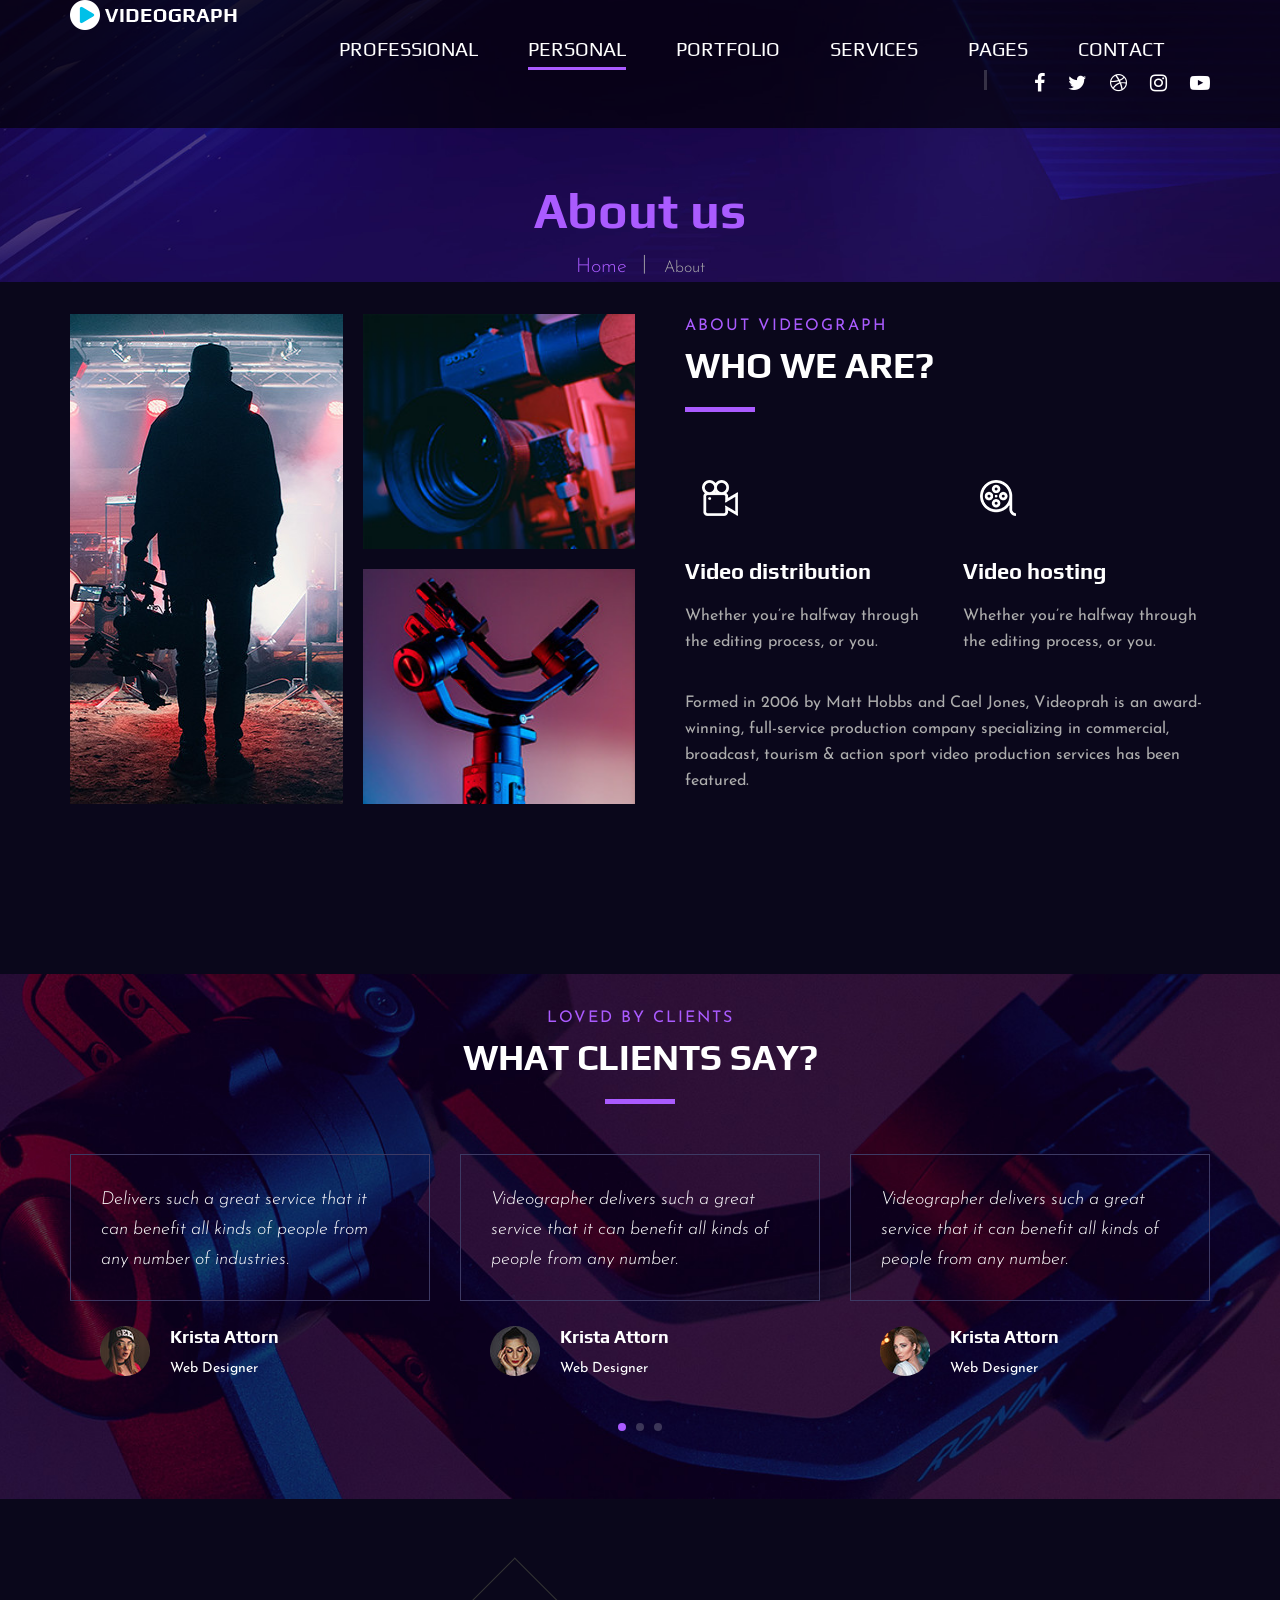
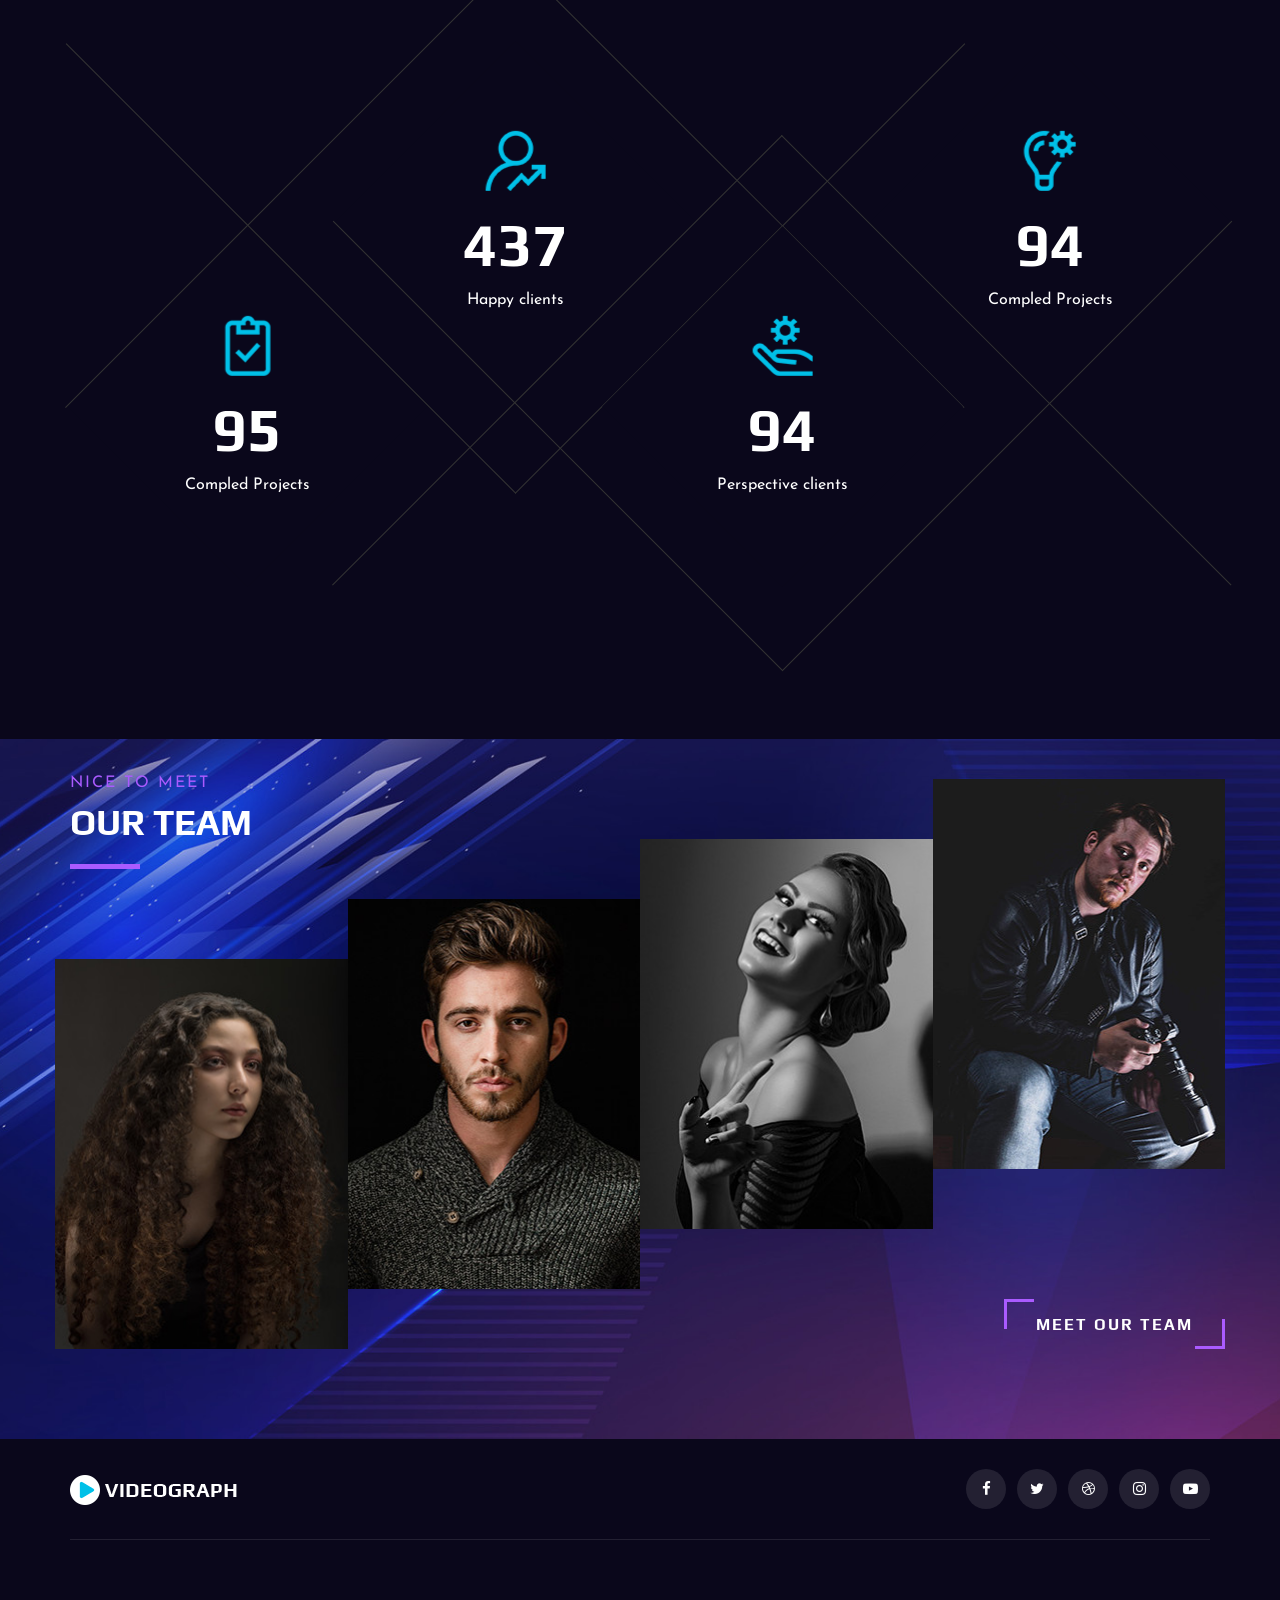
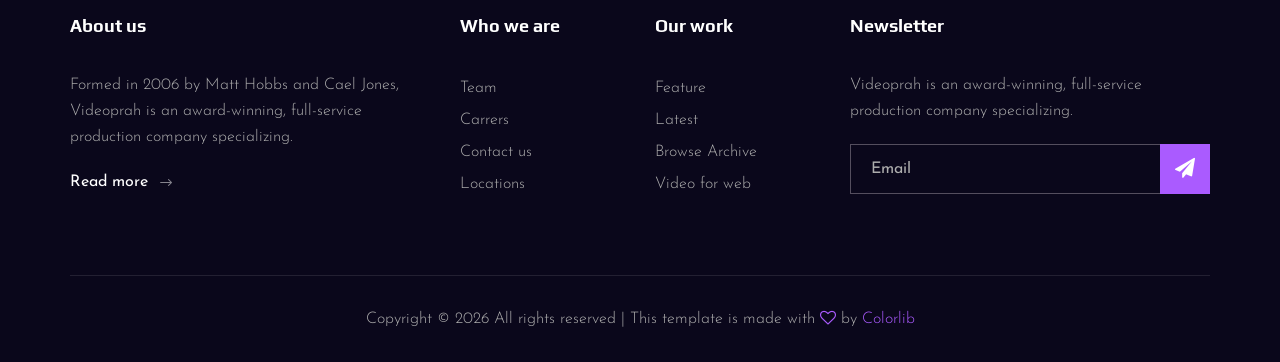
==== commit 45afe20b: "Added a success toaster when you copy the email." ====
--- a/about.html
+++ b/about.html
@@ -22,6 +22,8 @@
     <link rel="stylesheet" href="css/magnific-popup.css" type="text/css">
     <link rel="stylesheet" href="css/slicknav.min.css" type="text/css">
     <link rel="stylesheet" href="css/style.css" type="text/css">
+
+    <link rel="icon" type="image/png" href="favicon.png">
 </head>
 
 <body>
